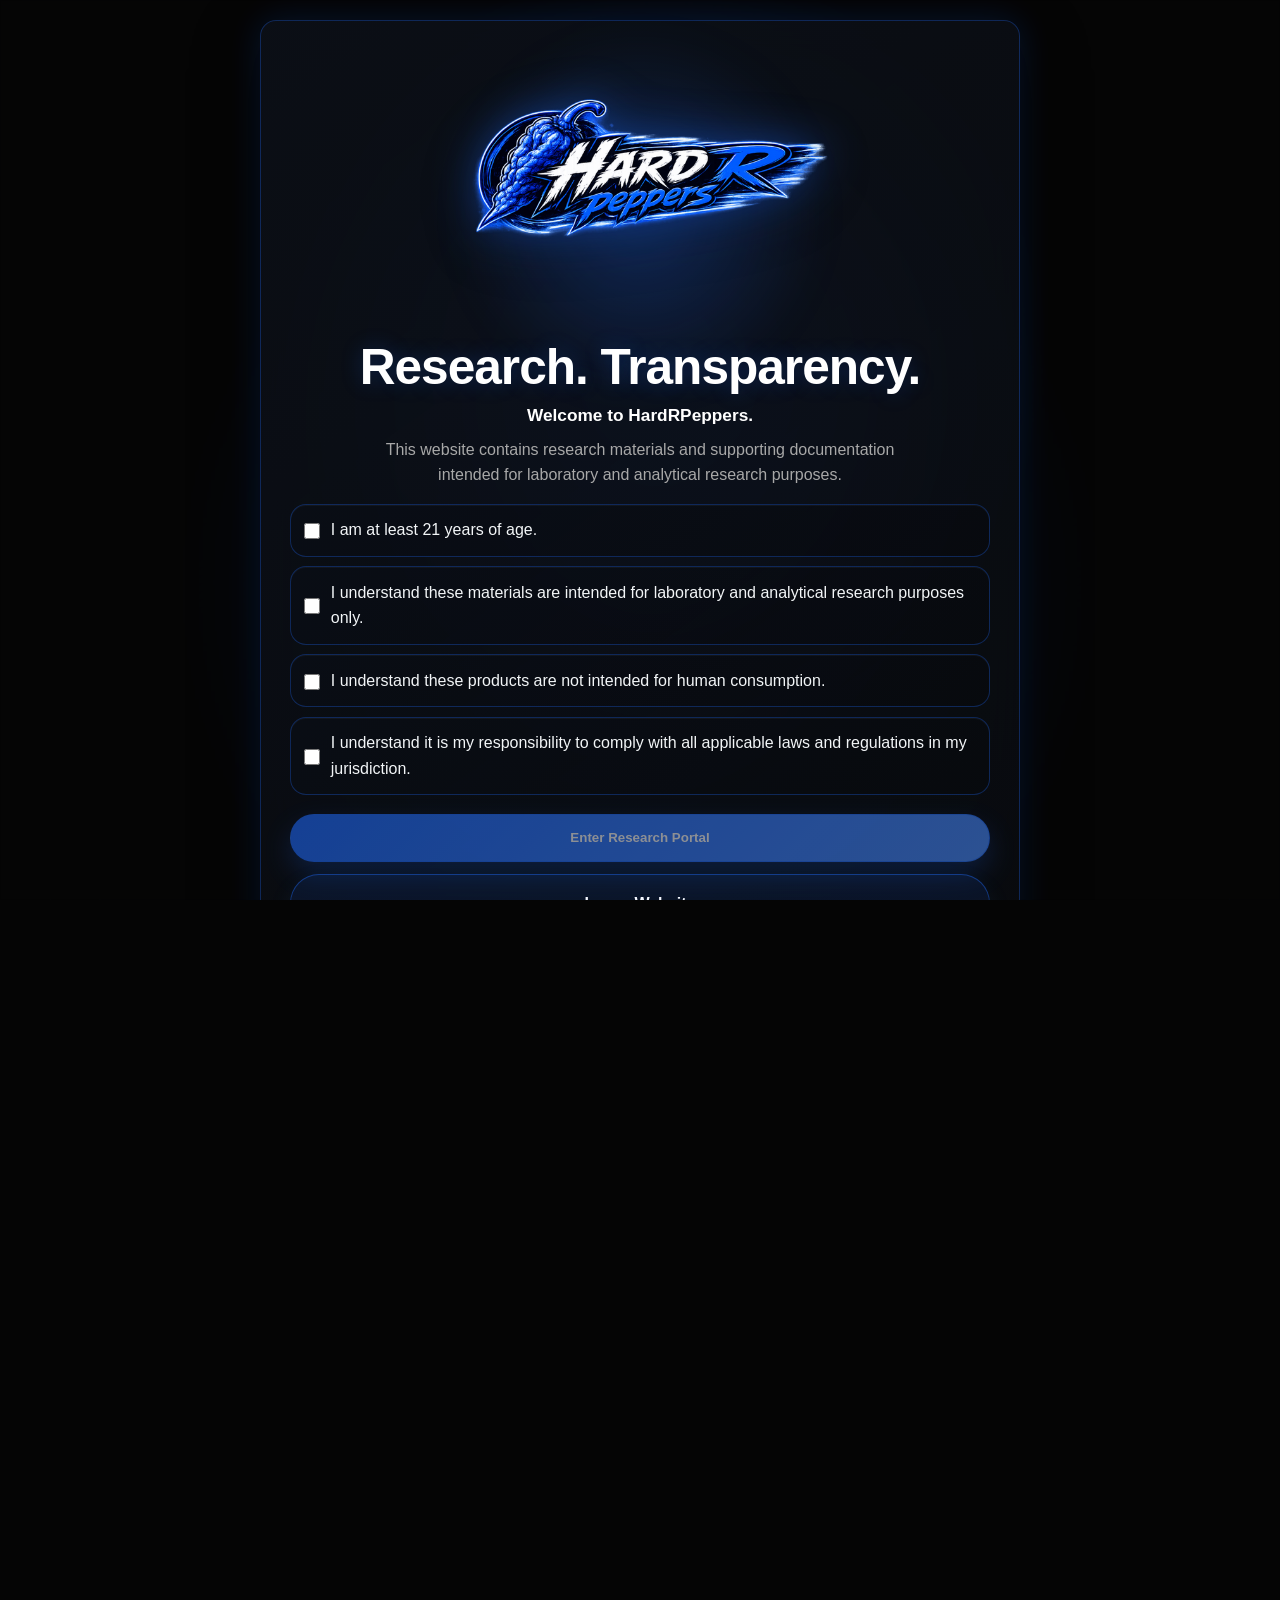
==== index.html @ 9280fa01 "Fix mobile age gate and responsive layout." ====
<!DOCTYPE html>
<html lang="en">
<head>
  <meta charset="UTF-8">
  <meta name="viewport" content="width=device-width, initial-scale=1.0">
  <title>HardRPeppers</title>
  <link rel="stylesheet" href="assets/css/style.css?v=8">
  <script>
    (function () {
      var key = 'hrp-entry-gate-v2';
      var shouldGate = true;
      try {
        var raw = localStorage.getItem(key);
        if (raw) {
          var parsed = JSON.parse(raw);
          if (parsed && typeof parsed.expiresAt === 'number' && Date.now() < parsed.expiresAt) {
            shouldGate = false;
          }
        }
      } catch (e) {
        shouldGate = true;
      }
      if (shouldGate) {
        document.documentElement.classList.add('entry-gate-pending');
        document.documentElement.classList.add('entry-gate-active');
      }
    })();
  </script>
</head>
<body class="premium-home">
  <div class="background-glow" aria-hidden="true"></div>

  <section class="entry-gate" id="entry-gate" aria-labelledby="entry-gate-title">
    <div class="entry-gate__backdrop" aria-hidden="true"></div>
    <div class="entry-gate__card" role="dialog" aria-modal="true" aria-describedby="entry-gate-description">
      <img src="assets/images/logo2.PNG" class="entry-gate__logo" alt="HardRPeppers logo">
      <h1 class="entry-gate__title" id="entry-gate-title">Research. Transparency.</h1>
      <p class="entry-gate__welcome">Welcome to HardRPeppers.</p>
      <p class="entry-gate__description" id="entry-gate-description">This website contains research materials and supporting documentation intended for laboratory and analytical research purposes.</p>

      <form class="entry-gate__form" id="entry-gate-form">
        <div class="entry-gate__checks">
          <label class="entry-gate__check" for="gate-check-1">
            <input type="checkbox" id="gate-check-1" class="entry-gate__checkbox" required>
            <span>I am at least 21 years of age.</span>
          </label>
          <label class="entry-gate__check" for="gate-check-2">
            <input type="checkbox" id="gate-check-2" class="entry-gate__checkbox" required>
            <span>I understand these materials are intended for laboratory and analytical research purposes only.</span>
          </label>
          <label class="entry-gate__check" for="gate-check-3">
            <input type="checkbox" id="gate-check-3" class="entry-gate__checkbox" required>
            <span>I understand these products are not intended for human consumption.</span>
          </label>
          <label class="entry-gate__check" for="gate-check-4">
            <input type="checkbox" id="gate-check-4" class="entry-gate__checkbox" required>
            <span>I understand it is my responsibility to comply with all applicable laws and regulations in my jurisdiction.</span>
          </label>
        </div>

        <div class="entry-gate__actions">
          <button type="submit" class="button button--primary entry-gate__enter" id="entry-gate-enter" disabled>Enter Research Portal</button>
          <a href="https://www.google.com" class="button button--secondary entry-gate__leave">Leave Website</a>
        </div>
      </form>
    </div>
  </section>

  <div class="site-shell" id="site-shell">
    <nav class="site-nav" aria-label="Primary navigation">
      <a class="site-nav__brand" href="#home" aria-label="HardRPeppers home">
        <img src="assets/images/logo2.PNG" class="site-nav__brand-logo" alt="HardRPeppers logo">
      </a>
      <button class="site-nav__toggle" type="button" aria-label="Toggle navigation" aria-expanded="false" aria-controls="primary-nav-links">
        <span></span>
        <span></span>
        <span></span>
      </button>
      <div class="site-nav__links" id="primary-nav-links">
        <a href="#home">Home</a>
        <a href="#research">Research</a>
        <a href="#products">Products</a>
        <a href="#coas">COAs</a>
        <a href="#about">About</a>
        <a href="contact.html">Contact</a>
      </div>
    </nav>

    <main class="home-page premium-home__main">
      <header id="home" class="hero reveal premium-hero">
        <div class="hero__content home-hero__panel premium-hero__panel">
          <div class="home-hero__content-wrap premium-hero__grid">
            <div class="home-hero__copy premium-hero__copy">
              <div class="premium-hero__logo-wrap" aria-hidden="true"></div>
              <img src="assets/images/logo2.PNG" class="premium-hero__logo" alt="HardRPeppers official logo" width="2400" height="2400" fetchpriority="high" decoding="async">
              <h1 class="premium-hero__title">PREMIUM QUALITY.<br><span>PURE RESULTS.</span></h1>
              <ul class="premium-hero__flags" aria-label="Compliance notices">
                <li>🔬 Research Purposes Only</li>
                <li>21+ Age Requirement</li>
                <li>⚠️ Not For Human Consumption</li>
              </ul>
              <div class="hero__actions premium-hero__actions">
                <a href="#products" class="button button--primary">Shop Products</a>
                <a href="coas.html" class="button button--secondary">View COAs</a>
              </div>
            </div>

            <div class="home-hero__visual premium-hero__visual" aria-label="Featured products">
              <article class="premium-vial premium-vial--reta">
                <div class="premium-vial__media">
                  <img src="assets/images/reta1.PNG" class="premium-vial__image" alt="Reta black cap premium render" loading="lazy">
                  <img src="assets/images/reta1.PNG" class="premium-vial__reflection" alt="" aria-hidden="true" loading="lazy">
                </div>
                <p>Reta (Black Cap)</p>
              </article>
              <article class="premium-vial premium-vial--antifreeze">
                <div class="premium-vial__media">
                  <img src="assets/images/Anti1.PNG" class="premium-vial__image" alt="Antifreeze blue cap premium render" loading="lazy">
                  <img src="assets/images/Anti1.PNG" class="premium-vial__reflection" alt="" aria-hidden="true" loading="lazy">
                </div>
                <p>Antifreeze (Blue Cap)</p>
              </article>
            </div>
          </div>
        </div>
      </header>

      <section id="products" class="home-section reveal premium-products" aria-label="Product cards">
        <div class="home-section__heading premium-heading">
          <p class="section-label">Featured Lineup</p>
          <h2>Premium research product selection.</h2>
        </div>

        <div class="premium-product-grid">
          <article class="product-card home-product-card premium-product-card">
            <div class="product-card__image premium-product-card__image">
              <span class="product-card__ribbon">COA Available</span>
              <img src="assets/images/reta1.PNG" alt="Reta Single" loading="lazy">
            </div>
            <div class="product-card__body premium-product-card__body">
              <h3>Reta Single</h3>
              <p class="premium-product-card__price">$38</p>
              <a href="contact.html" class="product-card__button premium-cart-button">Add to Cart</a>
            </div>
          </article>

          <article class="product-card home-product-card premium-product-card">
            <div class="product-card__image premium-product-card__image">
              <span class="product-card__ribbon">COA Available</span>
              <img src="assets/images/reta3.PNG" alt="Reta 3 Pack" loading="lazy">
            </div>
            <div class="product-card__body premium-product-card__body">
              <h3>Reta 3 Pack</h3>
              <p class="premium-product-card__price">$105</p>
              <a href="contact.html" class="product-card__button premium-cart-button">Add to Cart</a>
            </div>
          </article>

          <article class="product-card home-product-card premium-product-card">
            <div class="product-card__image premium-product-card__image">
              <span class="product-card__ribbon">COA Available</span>
              <img src="assets/images/Anti1.PNG" alt="Antifreeze Single" loading="lazy">
            </div>
            <div class="product-card__body premium-product-card__body">
              <h3>Antifreeze Single</h3>
              <p class="premium-product-card__price">$16</p>
              <a href="contact.html" class="product-card__button premium-cart-button">Add to Cart</a>
            </div>
          </article>

          <article class="product-card home-product-card premium-product-card premium-product-card--kit">
            <div class="product-card__image premium-product-card__image">
              <span class="product-card__ribbon">COA Available</span>
              <img src="assets/images/Kit.PNG" alt="Starter Kit" loading="lazy">
            </div>
            <div class="product-card__body premium-product-card__body">
              <h3>Starter Kit</h3>
              <p class="premium-product-card__price">$65</p>
              <p class="premium-product-card__list-title">Includes:</p>
              <ul class="premium-product-card__list">
                <li>1 Reta (Black Cap)</li>
                <li>1 Antifreeze (Blue Cap)</li>
                <li>1 Syringe</li>
                <li>Alcohol Prep Pads</li>
              </ul>
              <a href="contact.html" class="product-card__button premium-cart-button">Add to Cart</a>
            </div>
          </article>
        </div>
      </section>

      <section id="research" class="home-section reveal premium-info" aria-label="Research standards">
        <div class="home-feature-grid premium-feature-grid">
          <article class="home-feature-card premium-feature-card">
            <h3>Premium Quality</h3>
            <p>Lab tested for purity and consistency.</p>
          </article>
          <article class="home-feature-card premium-feature-card">
            <h3>Up-To-Date COAs</h3>
            <p>Current third-party lab reports.</p>
          </article>
          <article class="home-feature-card premium-feature-card">
            <h3>Discreet Shipping</h3>
            <p>Secure packaging.</p>
          </article>
          <article class="home-feature-card premium-feature-card">
            <h3>Fast Processing</h3>
            <p>Orders ship quickly.</p>
          </article>
        </div>
      </section>

      <section id="coas" class="home-section home-section--cta reveal" aria-label="COA navigation">
        <div class="home-coa-panel premium-coa-panel">
          <div>
            <p class="section-label">COA Library</p>
            <h2>Review current lab reports before placing an order.</h2>
            <p>HardRPeppers keeps documentation visible and easy to verify.</p>
          </div>
          <a href="coas.html" class="button button--primary">Browse COAs</a>
        </div>
      </section>

      <section id="about" class="home-section home-section--about reveal" aria-label="About HardRPeppers">
        <div class="home-about-panel premium-about-panel">
          <p class="section-label">About</p>
          <h2>Research. Transparency.</h2>
          <p>HardRPeppers is built around premium presentation, controlled quality communication, and documentation-first trust.</p>
        </div>
      </section>
    </main>

    <footer id="contact" class="footer reveal premium-footer">
      <div class="footer__panel premium-footer__panel">
        <div class="footer__brand premium-footer__brand">
          <img src="assets/images/logo2.PNG" class="footer__logo" alt="HardRPeppers logo">
          <div>
            <p class="footer__eyebrow">HardRPeppers</p>
            <p class="premium-footer__summary">Modern premium research storefront with transparent documentation standards.</p>
          </div>
        </div>

        <div class="premium-footer__features" aria-label="Store highlights">
          <article><h3>Premium Quality</h3><p>Lab tested for purity and consistency.</p></article>
          <article><h3>Up-To-Date COAs</h3><p>Current third-party lab reports.</p></article>
          <article><h3>Discreet Shipping</h3><p>Secure packaging.</p></article>
          <article><h3>Fast Processing</h3><p>Orders ship quickly.</p></article>
        </div>

        <div class="footer__links premium-footer__links">
          <a href="#home">Home</a>
          <a href="#research">Research</a>
          <a href="#products">Products</a>
          <a href="#coas">COAs</a>
          <a href="#about">About</a>
          <a href="contact.html">Contact</a>
        </div>
      </div>

      <div class="footer__bottom premium-footer__bottom">
        <p>These products are intended for research purposes only. Not for human consumption. You must be 21 years of age or older to purchase.</p>
      </div>
    </footer>
  </div>

  <script src="assets/js/script.js?v=8"></script>
</body>
</html>
---- assets/css/style.css ----
:root {
  --bg: #060606;
  --panel: rgba(10, 12, 14, 0.9);
  --panel-strong: #11151a;
  --text: #f2f5f7;
  --muted: #aeb5be;
  --accent: #79ff38;
  --accent-2: #9be7ff;
  --accent-3: #b8ff88;
  --border: rgba(121, 255, 56, 0.2);
  --blue-glow: rgba(61, 171, 255, 0.18);
}

* {
  margin: 0;
  padding: 0;
  box-sizing: border-box;
}

html {
  scroll-behavior: smooth;
  scroll-padding-top: 5.5rem;
  overflow-x: hidden;
}

html.entry-gate-pending body {
  opacity: 0;
}

body {
  min-height: 100vh;
  font-family: Arial, Helvetica, sans-serif;
  line-height: 1.6;
  color: var(--text);
  background:
    radial-gradient(circle at 12% 12%, rgba(61, 171, 255, 0.16), transparent 20%),
    radial-gradient(circle at 90% 8%, rgba(121, 255, 56, 0.12), transparent 24%),
    linear-gradient(135deg, #010101 0%, var(--bg) 100%);
  overflow-x: hidden;
}

img {
  max-width: 100%;
  height: auto;
}

html.entry-gate-active,
body.entry-gate-active {
  overflow: hidden;
  height: 100%;
}

body.entry-gate-active {
  touch-action: none;
}

.site-shell {
  position: relative;
  z-index: 1;
}

.entry-gate {
  position: fixed;
  top: 0;
  left: 0;
  width: 100%;
  height: 100%;
  z-index: 999999;
  display: flex;
  justify-content: center;
  align-items: center;
  padding: 1.25rem;
  background: rgba(5, 5, 5, 0.88);
  opacity: 1;
  visibility: visible;
  overflow-y: auto;
  -webkit-overflow-scrolling: touch;
  transition: opacity 0.45s ease, visibility 0.45s ease;
}

html.entry-gate-pending .entry-gate {
  opacity: 1;
  visibility: visible;
}

.entry-gate.is-hidden {
  opacity: 0;
  visibility: hidden;
  pointer-events: none;
}

.entry-gate__backdrop {
  position: absolute;
  inset: 0;
  background:
    radial-gradient(circle at 52% 38%, rgba(30, 107, 255, 0.26), transparent 44%),
    radial-gradient(circle at 50% 65%, rgba(30, 107, 255, 0.12), transparent 54%),
    #050505;
  filter: blur(1px);
}

.entry-gate__card {
  position: relative;
  width: min(100%, 760px);
  max-width: 760px;
  margin: auto;
  border-radius: 1rem;
  padding: clamp(1.2rem, 3.2vw, 2.1rem);
  background: linear-gradient(145deg, rgba(12, 16, 24, 0.9), rgba(10, 12, 16, 0.84));
  border: 1px solid rgba(30, 107, 255, 0.28);
  box-shadow: 0 22px 68px rgba(0, 0, 0, 0.48), 0 0 34px rgba(30, 107, 255, 0.18);
  backdrop-filter: blur(20px);
  -webkit-backdrop-filter: blur(20px);
  animation: fadeUp 0.5s ease forwards, gateFloat 5s ease-in-out infinite;
}

.entry-gate__logo {
  width: clamp(220px, 34vw, 300px);
  border-radius: 0;
  display: block;
  margin: 0 auto 1rem;
  height: auto;
  object-fit: contain;
  mix-blend-mode: normal;
  filter: drop-shadow(0 0 14px rgba(30, 107, 255, 0.3)) drop-shadow(0 7px 16px rgba(0, 0, 0, 0.24));
}

.entry-gate__title {
  margin: 0 0 0.5rem;
  text-align: center;
  font-size: clamp(2rem, 5.3vw, 3.1rem);
  line-height: 1.04;
  letter-spacing: -0.02em;
  color: #ffffff;
}

.entry-gate__welcome {
  margin: 0 0 0.45rem;
  text-align: center;
  color: #ffffff;
  font-size: 1.08rem;
  font-weight: 700;
}

.entry-gate__description {
  margin: 0 auto 1.25rem;
  max-width: 62ch;
  text-align: center;
  color: #a8a8a8;
}

.entry-gate__form {
  display: grid;
  gap: 1.2rem;
}

.entry-gate__checks {
  display: grid;
  gap: 0.7rem;
}

.entry-gate__check {
  display: grid;
  grid-template-columns: auto 1fr;
  gap: 0.65rem;
  align-items: center;
  min-height: 44px;
  padding: 0.78rem 0.85rem;
  border-radius: 16px;
  border: 1px solid rgba(30, 107, 255, 0.24);
  background: linear-gradient(145deg, rgba(10, 14, 22, 0.72), rgba(8, 10, 14, 0.68));
  box-shadow: inset 0 1px 0 rgba(255, 255, 255, 0.04);
  color: #f2f5f7;
  transition: border-color 0.2s ease, box-shadow 0.2s ease, background 0.2s ease;
}

.entry-gate__checkbox {
  margin-top: 0.1rem;
  accent-color: #1e6bff;
  width: 1rem;
  height: 1rem;
}

.entry-gate__checkbox:checked {
  filter: drop-shadow(0 0 6px rgba(30, 107, 255, 0.6));
}

.entry-gate__check:has(.entry-gate__checkbox:checked) {
  border-color: rgba(30, 107, 255, 0.62);
  box-shadow: 0 0 0 1px rgba(30, 107, 255, 0.2), 0 0 20px rgba(30, 107, 255, 0.22), inset 0 1px 0 rgba(255, 255, 255, 0.04);
  background: linear-gradient(145deg, rgba(14, 20, 32, 0.86), rgba(9, 12, 18, 0.8));
}

.entry-gate__actions {
  display: grid;
  gap: 0.8rem;
}

.entry-gate__enter,
.entry-gate__leave {
  min-height: 3rem;
}

.entry-gate__enter {
  background: linear-gradient(135deg, #1e6bff, #4f8fff);
  border: 1px solid rgba(30, 107, 255, 0.62);
  color: #f8fbff;
  box-shadow: 0 12px 30px rgba(30, 107, 255, 0.28);
}

.entry-gate__enter:hover:not(:disabled) {
  box-shadow: 0 16px 36px rgba(30, 107, 255, 0.38);
}

.entry-gate__enter:disabled {
  cursor: not-allowed;
  opacity: 0.55;
  box-shadow: none;
}

.entry-gate__leave {
  width: 100%;
  border-color: rgba(30, 107, 255, 0.34);
  background: rgba(30, 107, 255, 0.1);
}

.entry-gate__check:focus-within,
.entry-gate__enter:focus-visible,
.entry-gate__leave:focus-visible {
  outline: 2px solid rgba(30, 107, 255, 0.72);
  outline-offset: 2px;
}

/* Ambient glow layer */
.background-glow {
  position: fixed;
  inset: 0;
  pointer-events: none;
  z-index: 0;
  overflow: hidden;
}

.background-glow::before,
.background-glow::after {
  content: "";
  position: absolute;
  border-radius: 50%;
  filter: blur(90px);
  opacity: 0.55;
  animation: drift 10s ease-in-out infinite alternate;
}

.background-glow::before {
  width: 28rem;
  height: 28rem;
  background: rgba(121, 255, 56, 0.2);
  top: -7rem;
  left: -6rem;
}

.background-glow::after {
  width: 34rem;
  height: 34rem;
  background: rgba(61, 171, 255, 0.16);
  bottom: -10rem;
  right: -8rem;
  animation-duration: 12s;
}

.site-nav {
  position: fixed;
  top: 1rem;
  left: 50%;
  transform: translateX(-50%);
  display: flex;
  align-items: center;
  justify-content: space-between;
  gap: 1rem;
  width: min(1100px, calc(100% - 1.5rem));
  padding: 0.85rem 1.1rem;
  background: rgba(10, 14, 17, 0.7);
  border: 1px solid rgba(121, 255, 56, 0.18);
  border-radius: 999px;
  backdrop-filter: blur(18px);
  -webkit-backdrop-filter: blur(18px);
  box-shadow: 0 12px 36px rgba(0, 0, 0, 0.28);
  z-index: 10;
  transition: transform 0.25s ease, padding 0.25s ease, box-shadow 0.25s ease, background 0.25s ease;
  will-change: transform;
}

.site-nav.is-scrolled {
  padding: 0.7rem 0.95rem;
  background: rgba(8, 11, 13, 0.82);
  box-shadow: 0 10px 28px rgba(0, 0, 0, 0.34);
  transform: translateX(-50%) scale(0.98);
}

.site-nav__brand {
  color: var(--accent);
  font-weight: 700;
  text-decoration: none;
  letter-spacing: 0.08em;
  text-transform: uppercase;
}

.site-nav__links {
  display: flex;
  flex-wrap: wrap;
  justify-content: flex-end;
  gap: 0.7rem;
}

.site-nav__links a {
  color: var(--text);
  text-decoration: none;
  font-size: 0.95rem;
  padding: 0.35rem 0.7rem;
  border-radius: 999px;
  transition: background 0.2s ease, color 0.2s ease;
}

.site-nav__links a:hover,
.site-nav__links a.is-active {
  background: rgba(121, 255, 56, 0.14);
  color: var(--accent);
}

.site-nav__toggle {
  display: none;
  width: 2.8rem;
  height: 2.8rem;
  border: 1px solid rgba(121, 255, 56, 0.24);
  border-radius: 0.8rem;
  background: rgba(255, 255, 255, 0.04);
  color: var(--text);
  cursor: pointer;
  align-items: center;
  justify-content: center;
  flex-direction: column;
  gap: 0.28rem;
  transition: border-color 0.25s ease, box-shadow 0.25s ease, background 0.25s ease;
}

.site-nav__toggle:hover {
  border-color: rgba(121, 255, 56, 0.45);
  box-shadow: 0 0 0 1px rgba(121, 255, 56, 0.18);
}

.site-nav__toggle:focus-visible {
  outline: 2px solid rgba(121, 255, 56, 0.72);
  outline-offset: 2px;
}

.site-nav__toggle span {
  width: 1.1rem;
  height: 2px;
  border-radius: 999px;
  background: currentColor;
  transition: transform 0.25s ease, opacity 0.2s ease;
}

.hero {
  position: relative;
  min-height: 100svh;
  display: grid;
  place-items: center;
  padding: 9.5rem 1.5rem 7rem;
  z-index: 1;
}

.hero__content {
  position: relative;
  width: min(100%, 960px);
  background: linear-gradient(145deg, rgba(11, 13, 17, 0.96), rgba(18, 21, 25, 0.9));
  border: 1px solid var(--border);
  border-radius: 2rem;
  padding: clamp(2rem, 5vw, 3.5rem);
  box-shadow: 0 24px 90px rgba(0, 0, 0, 0.42), inset 0 1px 0 rgba(255, 255, 255, 0.04);
  backdrop-filter: blur(24px);
  text-align: center;
  overflow: hidden;
  opacity: 0;
  transform: translateY(20px);
  animation: fadeUp 0.9s ease forwards;
  transition: transform 0.35s ease, box-shadow 0.35s ease, border-color 0.35s ease;
}

.home-hero__copy {
  position: relative;
  z-index: 1;
  animation: fadeSlideUp 0.8s ease both 0.08s;
}

.home-hero__visual {
  position: relative;
  display: flex;
  justify-content: center;
  align-items: center;
  min-height: 390px;
  animation: fadeSlideUp 0.9s ease both 0.18s;
}

.home-hero__image {
  position: relative;
  z-index: 1;
  width: min(100%, 580px);
  border-radius: 1.5rem;
  object-fit: cover;
  box-shadow: 0 0 42px rgba(57, 255, 20, 0.18);
  animation: glowFloat 9s ease-in-out infinite;
}

.hero__content::before {
  content: "";
  position: absolute;
  inset: -20%;
  background: radial-gradient(circle at var(--pointer-x, 50%) var(--pointer-y, 50%), rgba(61, 171, 255, 0.16), transparent 35%);
  pointer-events: none;
  opacity: 0.85;
  transition: opacity 0.25s ease;
}

.hero__content:hover {
  transform: translateY(-6px);
  box-shadow: 0 30px 110px rgba(0, 0, 0, 0.5), 0 0 36px rgba(61, 171, 255, 0.16);
  border-color: rgba(121, 255, 56, 0.32);
}

.hero__badge {
  display: inline-block;
  margin-bottom: 1rem;
  padding: 0.4rem 0.9rem;
  border: 1px solid rgba(121, 255, 56, 0.24);
  border-radius: 999px;
  color: var(--accent-3);
  font-size: 0.8rem;
  letter-spacing: 0.18em;
  text-transform: uppercase;
  background: rgba(121, 255, 56, 0.08);
}

.logo {
  position: relative;
  z-index: 1;
  width: min(220px, 70vw);
  border-radius: 1.4rem;
  margin-bottom: 1.4rem;
  box-shadow: 0 0 28px rgba(121, 255, 56, 0.16);
}

.eyebrow,
.section-label {
  text-transform: uppercase;
  letter-spacing: 0.28em;
  font-size: 0.78rem;
  color: var(--accent-2);
  margin-bottom: 0.8rem;
}

h1,
h2,
h3 {
  font-weight: 700;
}

h1 {
  font-size: clamp(2.3rem, 5vw, 4.4rem);
  color: var(--accent);
  margin-bottom: 1rem;
  text-shadow: 0 0 24px rgba(121, 255, 56, 0.24);
}

.subtitle {
  font-size: clamp(1rem, 2vw, 1.2rem);
  color: var(--muted);
  max-width: 720px;
  margin: 0 auto 2rem;
}

.hero__actions {
  display: flex;
  justify-content: center;
  gap: 1rem;
  flex-wrap: wrap;
  margin-bottom: 2rem;
}

.button {
  position: relative;
  z-index: 1;
  display: inline-flex;
  align-items: center;
  justify-content: center;
  padding: 0.95rem 1.7rem;
  border-radius: 999px;
  font-weight: 700;
  text-decoration: none;
  transition: transform 0.25s ease, box-shadow 0.25s ease, background 0.25s ease, border-color 0.25s ease;
}

.button:hover {
  transform: translateY(-3px);
}

.button--primary:hover {
  box-shadow: 0 0 0 1px rgba(57,255,20,0.18), 0 14px 36px rgba(57,255,20,0.24);
}

.button--secondary:hover {
  border-color: rgba(57,255,20,0.5);
  box-shadow: 0 0 0 1px rgba(57,255,20,0.14);
}

.button--primary {
  background: linear-gradient(135deg, var(--accent), #97ff69);
  color: #061003;
  box-shadow: 0 12px 34px rgba(121, 255, 56, 0.2);
}

.button--secondary {
  background: rgba(255, 255, 255, 0.05);
  color: var(--text);
  border: 1px solid rgba(61, 171, 255, 0.28);
  box-shadow: 0 10px 26px rgba(61, 171, 255, 0.09);
}

.hero__stats {
  display: grid;
  grid-template-columns: repeat(3, minmax(0, 1fr));
  gap: 1rem;
  margin-top: 1.5rem;
}

.stat-card {
  position: relative;
  z-index: 1;
  background: rgba(255, 255, 255, 0.03);
  padding: 1rem;
  border-radius: 1rem;
  border: 1px solid rgba(255, 255, 255, 0.06);
  transition: transform 0.25s ease, border-color 0.25s ease, box-shadow 0.25s ease;
}

.stat-card:hover {
  transform: translateY(-4px);
  border-color: rgba(61, 171, 255, 0.3);
  box-shadow: 0 10px 24px rgba(61, 171, 255, 0.12);
}

.hero__stats strong {
  display: block;
  color: var(--accent);
  font-size: 1.05rem;
}

.hero__stats span {
  color: var(--muted);
  font-size: 0.95rem;
}

.feature-section {
  position: relative;
  z-index: 1;
  max-width: 1150px;
  margin: 0 auto 3rem;
  padding: 1.5rem 1.5rem 3rem;
}

.feature-grid {
  display: grid;
  grid-template-columns: repeat(4, minmax(0, 1fr));
  gap: 1.1rem;
}

.feature-card {
  height: 100%;
  background: linear-gradient(135deg, rgba(255, 255, 255, 0.08), rgba(255, 255, 255, 0.03));
  border: 1px solid rgba(121, 255, 56, 0.2);
  border-radius: 1.2rem;
  padding: 1.35rem;
  box-shadow: 0 16px 42px rgba(0, 0, 0, 0.2), inset 0 1px 0 rgba(255, 255, 255, 0.04);
  backdrop-filter: blur(16px);
  -webkit-backdrop-filter: blur(16px);
  transition: transform 0.25s ease, box-shadow 0.25s ease, border-color 0.25s ease;
}

.feature-card:hover {
  transform: translateY(-6px);
  border-color: rgba(121, 255, 56, 0.38);
  box-shadow: 0 18px 46px rgba(0, 0, 0, 0.26), 0 0 24px rgba(121, 255, 56, 0.16);
}

.feature-card__icon {
  display: inline-flex;
  align-items: center;
  justify-content: center;
  width: 2.8rem;
  height: 2.8rem;
  border-radius: 0.9rem;
  margin-bottom: 0.9rem;
  background: rgba(121, 255, 56, 0.12);
  font-size: 1.25rem;
}

.feature-card h3 {
  color: var(--accent);
  margin-bottom: 0.55rem;
}

.feature-card p {
  color: var(--muted);
}

.stats-section {
  display: grid;
  grid-template-columns: repeat(4, minmax(0, 1fr));
  gap: 1rem;
  margin-top: 1.5rem;
}

.stats-card {
  padding: 1.25rem;
  border-radius: 1.1rem;
  background: linear-gradient(135deg, rgba(255, 255, 255, 0.06), rgba(255, 255, 255, 0.025));
  border: 1px solid rgba(121, 255, 56, 0.2);
  box-shadow: 0 12px 34px rgba(0, 0, 0, 0.2);
  backdrop-filter: blur(14px);
  -webkit-backdrop-filter: blur(14px);
  text-align: center;
  transition: transform 0.25s ease, border-color 0.25s ease, box-shadow 0.25s ease;
}

.stats-card:hover {
  transform: translateY(-5px);
  border-color: rgba(121, 255, 56, 0.38);
  box-shadow: 0 16px 42px rgba(0, 0, 0, 0.24), 0 0 24px rgba(121, 255, 56, 0.14);
}

.stats-card__value {
  font-size: clamp(1.7rem, 3vw, 2.3rem);
  color: var(--accent);
  font-weight: 700;
  margin-bottom: 0.35rem;
}

.stats-card__label {
  color: var(--muted);
  font-size: 0.95rem;
}

.section {
  position: relative;
  z-index: 1;
  max-width: 1150px;
  margin: 0 auto;
  padding: 5rem 1.5rem 2.5rem;
}

.library-grid {
  display: grid;
  grid-template-columns: repeat(3, minmax(0, 1fr));
  gap: 1.2rem;
}

.library-card {
  display: flex;
  flex-direction: column;
  gap: 0.8rem;
  padding: 1.4rem;
  border-radius: 1.2rem;
  background: linear-gradient(135deg, rgba(255, 255, 255, 0.08), rgba(255, 255, 255, 0.03));
  border: 1px solid rgba(121, 255, 56, 0.2);
  box-shadow: 0 16px 44px rgba(0, 0, 0, 0.22);
  backdrop-filter: blur(16px);
  -webkit-backdrop-filter: blur(16px);
  transition: transform 0.25s ease, border-color 0.25s ease, box-shadow 0.25s ease;
}

.library-card:hover {
  transform: translateY(-6px);
  border-color: rgba(121, 255, 56, 0.38);
  box-shadow: 0 20px 50px rgba(0, 0, 0, 0.28), 0 0 24px rgba(121, 255, 56, 0.16);
}

.library-card__icon {
  display: inline-flex;
  align-items: center;
  justify-content: center;
  width: 2.8rem;
  height: 2.8rem;
  border-radius: 0.9rem;
  background: rgba(121, 255, 56, 0.12);
  font-size: 1.25rem;
}

.library-card h3 {
  color: var(--accent);
}

.library-card p {
  color: var(--muted);
  flex: 1;
}

.library-card__button {
  display: inline-flex;
  align-items: center;
  justify-content: center;
  width: fit-content;
  margin-top: 0.3rem;
  padding: 0.7rem 1rem;
  border-radius: 999px;
  color: var(--text);
  text-decoration: none;
  background: rgba(61, 171, 255, 0.1);
  border: 1px solid rgba(61, 171, 255, 0.24);
  transition: transform 0.25s ease, box-shadow 0.25s ease, background 0.25s ease;
}

.library-card__button:hover {
  transform: translateY(-2px);
  background: rgba(121, 255, 56, 0.14);
  box-shadow: 0 10px 24px rgba(121, 255, 56, 0.14);
}

.product-grid {
  display: grid;
  grid-template-columns: repeat(auto-fit, minmax(240px, 1fr));
  gap: 1.2rem;
}

.product-card {
  display: flex;
  flex-direction: column;
  height: 100%;
  overflow: hidden;
  border-radius: 1.3rem;
  background: linear-gradient(135deg, rgba(255, 255, 255, 0.08), rgba(255, 255, 255, 0.03));
  border: 1px solid rgba(121, 255, 56, 0.2);
  box-shadow: 0 16px 44px rgba(0, 0, 0, 0.22);
  backdrop-filter: blur(16px);
  -webkit-backdrop-filter: blur(16px);
  transition: transform 0.25s ease, box-shadow 0.25s ease, border-color 0.25s ease;
}

.product-card:hover {
  transform: translateY(-6px);
  border-color: rgba(121, 255, 56, 0.38);
  box-shadow: 0 20px 50px rgba(0, 0, 0, 0.28), 0 0 24px rgba(121, 255, 56, 0.16);
}

.product-card__image {
  position: relative;
  aspect-ratio: 4 / 3;
  min-height: 220px;
  display: flex;
  align-items: center;
  justify-content: center;
  background:
    linear-gradient(135deg, rgba(121, 255, 56, 0.16), rgba(61, 171, 255, 0.14)),
    radial-gradient(circle at top, rgba(255, 255, 255, 0.2), transparent 44%),
    #11151a;
  border-bottom: 1px solid rgba(121, 255, 56, 0.16);
  overflow: hidden;
}

.product-card__image img {
  width: 100%;
  height: 100%;
  object-fit: cover;
  object-position: center;
  display: block;
  transition: transform 0.35s ease, filter 0.35s ease;
  filter: saturate(1.05) contrast(1.03);
}

.product-card:hover .product-card__image img,
.product-card--catalog:hover .product-card__image img {
  transform: scale(1.05);
}

.product-card__image::before {
  content: "";
  position: absolute;
  width: 180px;
  height: 180px;
  border-radius: 50%;
  background: radial-gradient(circle, rgba(121, 255, 56, 0.28), transparent 70%);
  filter: blur(12px);
  transform: translateY(12px);
}

.product-card__image::after {
  content: "";
  position: absolute;
  inset: 0;
  background: linear-gradient(135deg, rgba(255,255,255,0.14), transparent 30%, rgba(255,255,255,0.04));
  pointer-events: none;
}

.product-bottle {
  position: relative;
  z-index: 1;
  width: 110px;
  height: 170px;
  border-radius: 18px 18px 26px 26px;
  background: linear-gradient(180deg, #0f1216 0%, #15181d 40%, #06080b 100%);
  border: 1px solid rgba(255,255,255,0.16);
  box-shadow: 0 16px 40px rgba(0,0,0,0.45), 0 0 22px rgba(121,255,56,0.16);
  transform: perspective(500px) rotateX(4deg) rotateY(-8deg);
  transition: transform 0.3s ease, box-shadow 0.3s ease;
}

.product-card:hover .product-bottle {
  transform: perspective(600px) rotateX(0deg) rotateY(-4deg) scale(1.06);
  box-shadow: 0 20px 50px rgba(0,0,0,0.55), 0 0 32px rgba(121,255,56,0.24);
}

.product-bottle__cap {
  position: absolute;
  top: -18px;
  left: 50%;
  width: 54px;
  height: 24px;
  border-radius: 10px 10px 8px 8px;
  background: linear-gradient(180deg, #20242b 0%, #0d1014 100%);
  border: 1px solid rgba(255,255,255,0.12);
  transform: translateX(-50%);
}

.product-bottle__label {
  position: absolute;
  left: 50%;
  top: 48px;
  width: 70px;
  height: 72px;
  transform: translateX(-50%);
  border-radius: 12px;
  background: linear-gradient(135deg, rgba(121,255,56,0.95), rgba(89, 190, 40, 0.92));
  color: #04110a;
  display: flex;
  align-items: center;
  justify-content: center;
  font-size: 0.72rem;
  font-weight: 800;
  letter-spacing: 0.08em;
  text-transform: uppercase;
  box-shadow: inset 0 1px 2px rgba(255,255,255,0.45), 0 0 10px rgba(121,255,56,0.2);
}

.product-bottle__reflection {
  position: absolute;
  inset: 10px 16px auto 14px;
  height: 42px;
  border-radius: 999px;
  background: linear-gradient(90deg, rgba(255,255,255,0.24), transparent 80%);
  filter: blur(1px);
  pointer-events: none;
}

.product-card__ribbon {
  position: absolute;
  top: 12px;
  right: 12px;
  z-index: 2;
  padding: 0.32rem 0.58rem;
  border-radius: 999px;
  font-size: 0.68rem;
  font-weight: 700;
  letter-spacing: 0.08em;
  text-transform: uppercase;
  color: #04110a;
  background: linear-gradient(135deg, rgba(121,255,56,0.95), rgba(101, 214, 44, 0.92));
  box-shadow: 0 8px 18px rgba(121,255,56,0.2);
}

.product-card__body {
  display: flex;
  flex-direction: column;
  flex: 1;
  gap: 0.7rem;
  padding: 1.25rem;
}

.product-card__body h3 {
  color: var(--accent);
}

.product-card__body p {
  color: var(--muted);
}

.product-card__badges {
  display: flex;
  flex-wrap: wrap;
  gap: 0.5rem;
  margin-top: auto;
  padding-top: 0.2rem;
}

.badge {
  display: inline-flex;
  align-items: center;
  justify-content: center;
  padding: 0.34rem 0.7rem;
  border-radius: 999px;
  font-size: 0.77rem;
  color: var(--accent-3);
  background: rgba(121, 255, 56, 0.12);
  border: 1px solid rgba(121, 255, 56, 0.18);
}

.product-card__button {
  display: inline-flex;
  align-items: center;
  justify-content: center;
  width: fit-content;
  padding: 0.7rem 1rem;
  border-radius: 999px;
  margin-top: 0.3rem;
  color: var(--text);
  text-decoration: none;
  background: rgba(61, 171, 255, 0.1);
  border: 1px solid rgba(61, 171, 255, 0.24);
  transition: transform 0.25s ease, box-shadow 0.25s ease, background 0.25s ease;
}

.product-card__button:hover {
  transform: translateY(-2px);
  background: rgba(121, 255, 56, 0.14);
  box-shadow: 0 10px 24px rgba(121, 255, 56, 0.14);
}

.product-catalog--store {
  gap: 1.35rem;
}

.catalog-controls {
  display: grid;
  gap: 0.85rem;
  margin-bottom: 1.2rem;
}

.catalog-search {
  display: grid;
  gap: 0.45rem;
  color: var(--muted);
  font-size: 0.9rem;
}

.catalog-search input {
  width: 100%;
  min-height: 46px;
  padding: 0.8rem 0.95rem;
  border-radius: 999px;
  border: 1px solid rgba(121, 255, 56, 0.2);
  background: rgba(255, 255, 255, 0.04);
  color: var(--text);
  outline: none;
}

.catalog-search input:focus {
  border-color: rgba(121, 255, 56, 0.46);
  box-shadow: 0 0 0 3px rgba(121, 255, 56, 0.14);
}

.catalog-filters {
  display: flex;
  flex-wrap: wrap;
  gap: 0.55rem;
}

.catalog-filter {
  min-height: 40px;
  padding: 0.55rem 0.95rem;
  border-radius: 999px;
  border: 1px solid rgba(121, 255, 56, 0.2);
  background: rgba(255, 255, 255, 0.03);
  color: var(--text);
  cursor: pointer;
  transition: transform 0.25s ease, border-color 0.25s ease, background 0.25s ease;
}

.catalog-filter:hover,
.catalog-filter.is-active {
  transform: translateY(-1px);
  border-color: rgba(121, 255, 56, 0.42);
  background: rgba(121, 255, 56, 0.14);
}

.product-card--store .product-card__body {
  gap: 0.55rem;
}

.product-card--store {
  border-radius: 1.4rem;
  box-shadow: 0 18px 48px rgba(0, 0, 0, 0.24);
  transition: transform 0.3s ease, box-shadow 0.3s ease, border-color 0.3s ease;
}

.product-card--store .product-card__image {
  min-height: 235px;
  padding: 0.75rem;
}

.product-card--store .product-card__image img {
  border-radius: 1rem;
}

.product-card--store:hover {
  transform: translateY(-9px);
  border-color: rgba(121, 255, 56, 0.4);
  box-shadow: 0 24px 58px rgba(0, 0, 0, 0.3), 0 0 26px rgba(121, 255, 56, 0.16);
}

.product-card__featured {
  position: absolute;
  top: 12px;
  left: 12px;
  z-index: 2;
  padding: 0.32rem 0.62rem;
  border-radius: 999px;
  font-size: 0.68rem;
  font-weight: 700;
  letter-spacing: 0.08em;
  text-transform: uppercase;
  color: var(--text);
  background: rgba(61, 171, 255, 0.16);
  border: 1px solid rgba(61, 171, 255, 0.28);
}

.product-card__price {
  margin-top: 0.1rem;
  font-size: 1.2rem;
  font-weight: 700;
  color: var(--accent);
}

.product-card__disclaimer {
  margin-top: 0.2rem;
  font-size: 0.86rem;
  color: var(--muted);
  line-height: 1.45;
}

.product-card__actions {
  display: flex;
  flex-wrap: wrap;
  gap: 0.6rem;
  margin-top: auto;
  padding-top: 0.5rem;
}

.product-card--store .product-card__button {
  flex: 1 1 160px;
  min-width: 0;
  min-height: 44px;
  padding: 0.68rem 1rem;
}

.product-card__button--coa {
  background: rgba(61, 171, 255, 0.1);
}

.product-card__button--order {
  background: linear-gradient(135deg, var(--accent), #97ff69);
  border-color: rgba(121, 255, 56, 0.45);
  color: #061003;
  font-weight: 700;
}

.product-card__button--order:hover {
  background: linear-gradient(135deg, #8dff5f, #b8ff88);
  box-shadow: 0 10px 24px rgba(121, 255, 56, 0.22);
}

.product-catalog {
  display: grid;
  grid-template-columns: repeat(auto-fit, minmax(240px, 1fr));
  gap: 1.2rem;
}

.product-card.is-filtered-out {
  display: none;
}

.product-card--catalog {
  min-height: 100%;
}

.catalog-cta {
  display: flex;
  justify-content: center;
  margin-top: 1.6rem;
}

.product-detail-shell {
  padding-top: 7rem;
}

.product-detail {
  display: grid;
  grid-template-columns: minmax(280px, 0.9fr) minmax(0, 1.1fr);
  gap: 1.4rem;
  align-items: start;
}

.product-detail__media {
  display: flex;
  justify-content: center;
}

.product-detail__image {
  width: 100%;
  aspect-ratio: 4 / 3;
  min-height: 360px;
  display: flex;
  align-items: center;
  justify-content: center;
  border-radius: 1.6rem;
  background: linear-gradient(135deg, rgba(121,255,56,0.14), rgba(61,171,255,0.12));
  border: 1px solid rgba(121,255,56,0.2);
  box-shadow: 0 16px 44px rgba(0,0,0,0.24);
  backdrop-filter: blur(16px);
  -webkit-backdrop-filter: blur(16px);
  overflow: hidden;
}

.product-detail__image img {
  width: 100%;
  height: 100%;
  object-fit: cover;
  object-position: center;
  display: block;
  transition: transform 0.35s ease;
}

.product-detail__image:hover img {
  transform: scale(1.04);
}

.product-bottle--large {
  width: 150px;
  height: 240px;
}

.product-detail__content {
  display: flex;
  flex-direction: column;
  gap: 0.9rem;
}

.product-detail__panel {
  padding: 1rem 1.1rem;
  border-radius: 1rem;
  background: rgba(255,255,255,0.04);
  border: 1px solid rgba(121,255,56,0.16);
  box-shadow: inset 0 1px 0 rgba(255,255,255,0.04);
}

.product-detail__panel h3 {
  color: var(--accent);
  margin-bottom: 0.35rem;
}

.product-detail__panel p {
  color: var(--muted);
}

.product-detail__actions {
  display: flex;
  flex-wrap: wrap;
  gap: 0.8rem;
  margin-top: 0.6rem;
}

.related-products {
  margin-top: 2rem;
}

.product-catalog--compact {
  grid-template-columns: repeat(2, minmax(0, 1fr));
}

.section--intro {
  padding-top: 2.5rem;
}

.section-copy {
  max-width: 760px;
  color: var(--muted);
  font-size: 1.02rem;
}

.section--alt {
  padding-top: 1rem;
  padding-bottom: 4rem;
}

.section-heading {
  margin-bottom: 1.5rem;
}

.section-heading--center {
  text-align: center;
  margin-bottom: 1.7rem;
}

.section-heading h2,
.coas-panel h2 {
  color: var(--accent);
  font-size: clamp(1.6rem, 3vw, 2.3rem);
  margin-bottom: 0.8rem;
}

.card-grid {
  display: grid;
  grid-template-columns: repeat(3, minmax(0, 1fr));
  gap: 1.2rem;
}

.card,
.coas-preview__card {
  background: var(--panel-strong);
  border: 1px solid var(--border);
  border-radius: 1.3rem;
  padding: 1.5rem;
  box-shadow: 0 15px 40px rgba(0, 0, 0, 0.24);
  transition: transform 0.25s ease, border-color 0.25s ease;
}

.card:hover,
.coas-preview__card:hover {
  transform: translateY(-4px);
  border-color: rgba(121, 255, 56, 0.28);
}

.card h3 {
  color: var(--accent);
  margin-bottom: 0.7rem;
}

.card p,
.coas-panel p,
.footer p {
  color: var(--muted);
}

.page-shell {
  position: relative;
  z-index: 1;
  max-width: 1180px;
  margin: 0 auto;
  padding: 7.5rem 1.25rem 4rem;
}

.page-hero {
  text-align: center;
  margin-bottom: 1.8rem;
}

.page-hero h1 {
  font-size: clamp(2.2rem, 4.2vw, 3.4rem);
  margin-bottom: 0.9rem;
}

.page-hero__text {
  max-width: 760px;
  margin: 0 auto 1.6rem;
  color: var(--muted);
  font-size: 1.04rem;
}

.coa-search-card,
.coa-table-card {
  background: linear-gradient(145deg, rgba(11, 13, 17, 0.94), rgba(16, 19, 23, 0.88));
  border: 1px solid rgba(121, 255, 56, 0.2);
  border-radius: 1.3rem;
  box-shadow: 0 16px 44px rgba(0, 0, 0, 0.24), inset 0 1px 0 rgba(255,255,255,0.04);
  backdrop-filter: blur(18px);
  -webkit-backdrop-filter: blur(18px);
}

.coa-search-card {
  padding: 1.2rem;
  margin: 0 auto 1.2rem;
  max-width: 900px;
}

.coa-search-grid {
  display: grid;
  grid-template-columns: repeat(3, minmax(0, 1fr));
  gap: 1rem;
}

.search-field {
  display: flex;
  flex-direction: column;
  gap: 0.45rem;
  color: var(--muted);
  font-size: 0.92rem;
}

.search-field input {
  width: 100%;
  padding: 0.8rem 0.95rem;
  border-radius: 999px;
  border: 1px solid rgba(121, 255, 56, 0.2);
  background: rgba(255,255,255,0.04);
  color: var(--text);
  outline: none;
}

.search-field input:focus {
  border-color: rgba(121, 255, 56, 0.42);
  box-shadow: 0 0 0 3px rgba(121, 255, 56, 0.14);
}

.coa-table-card {
  padding: 1rem;
}

.table-wrap {
  overflow-x: auto;
}

.coa-table {
  width: 100%;
  border-collapse: collapse;
  min-width: 620px;
}

.coa-table th,
.coa-table td {
  padding: 0.95rem 0.8rem;
  text-align: left;
  border-bottom: 1px solid rgba(255,255,255,0.08);
}

.coa-table th {
  color: var(--accent);
  font-size: 0.9rem;
  text-transform: uppercase;
  letter-spacing: 0.16em;
}

.coa-table td {
  color: var(--text);
}

.status-badge {
  display: inline-flex;
  align-items: center;
  gap: 0.35rem;
  padding: 0.32rem 0.7rem;
  border-radius: 999px;
  font-size: 0.8rem;
  font-weight: 700;
  background: rgba(121,255,56,0.12);
  border: 1px solid rgba(121,255,56,0.22);
  color: var(--accent);
}

.table-action {
  display: inline-flex;
  align-items: center;
  justify-content: center;
  padding: 0.6rem 0.95rem;
  border: 1px solid rgba(121,255,56,0.24);
  border-radius: 999px;
  background: rgba(121,255,56,0.12);
  color: var(--text);
  text-decoration: none;
  cursor: pointer;
  transition: transform 0.25s ease, box-shadow 0.25s ease, background 0.25s ease;
}

.table-action:hover {
  transform: translateY(-2px);
  background: rgba(121,255,56,0.18);
  box-shadow: 0 10px 24px rgba(121,255,56,0.14);
}

.modal {
  position: fixed;
  inset: 0;
  z-index: 30;
  display: none;
  align-items: center;
  justify-content: center;
  padding: 1rem;
}

.modal.is-open {
  display: flex;
}

.modal__backdrop {
  position: absolute;
  inset: 0;
  background: rgba(2, 4, 6, 0.86);
  backdrop-filter: blur(8px);
}

.modal__dialog {
  position: relative;
  z-index: 1;
  width: min(100%, 980px);
  max-height: 90vh;
  display: flex;
  flex-direction: column;
  border-radius: 1.2rem;
  background: linear-gradient(145deg, rgba(11, 13, 17, 0.98), rgba(16, 19, 23, 0.94));
  border: 1px solid rgba(121,255,56,0.22);
  box-shadow: 0 24px 70px rgba(0,0,0,0.4);
  overflow: hidden;
}

.modal__header {
  display: flex;
  align-items: center;
  justify-content: space-between;
  gap: 1rem;
  padding: 1rem 1.1rem;
  border-bottom: 1px solid rgba(255,255,255,0.08);
}

.modal__close {
  width: 2.3rem;
  height: 2.3rem;
  border: 0;
  border-radius: 50%;
  background: rgba(121,255,56,0.12);
  color: var(--text);
  font-size: 1.2rem;
  cursor: pointer;
}

.modal__body {
  padding: 0.8rem;
  min-height: 420px;
}

.modal__body iframe {
  width: 100%;
  height: 70vh;
  min-height: 420px;
  border: 0;
  border-radius: 0.8rem;
  background: #fff;
}

.coas-panel {
  display: grid;
  grid-template-columns: 1.1fr 0.9fr;
  gap: 1.5rem;
  align-items: center;
  background: rgba(255, 255, 255, 0.03);
  border: 1px solid var(--border);
  border-radius: 1.6rem;
  padding: 2rem;
}

.coas-preview {
  display: flex;
  justify-content: center;
}

.coas-preview__card {
  width: min(100%, 320px);
  min-height: 220px;
  display: flex;
  flex-direction: column;
  justify-content: center;
  gap: 0.7rem;
}

.coas-preview__card span {
  color: var(--accent-2);
  text-transform: uppercase;
  font-size: 0.76rem;
  letter-spacing: 0.22em;
}

.coas-preview__card strong {
  font-size: 1.4rem;
  color: var(--text);
}

.footer,
.site-footer {
  position: relative;
  z-index: 1;
  padding: 0 1.5rem 3rem;
  margin-top: auto;
}

.footer__panel {
  max-width: 1150px;
  margin: 0 auto;
  padding: 2.2rem;
  border-radius: 1.6rem;
  background: linear-gradient(135deg, rgba(255, 255, 255, 0.08), rgba(255, 255, 255, 0.03));
  border: 1px solid rgba(121, 255, 56, 0.2);
  box-shadow: 0 16px 44px rgba(0, 0, 0, 0.22);
  backdrop-filter: blur(18px);
  -webkit-backdrop-filter: blur(18px);
}

.footer__brand {
  display: flex;
  align-items: center;
  gap: 1rem;
  margin-bottom: 1.3rem;
}

.footer__logo {
  width: 180px;
  border-radius: 0;
  height: auto;
  object-fit: contain;
  mix-blend-mode: normal;
  filter: drop-shadow(0 0 14px rgba(30, 107, 255, 0.26));
}

.footer__brand p,
.footer__links a,
.footer__bottom p,
.footer__bottom a {
  color: var(--muted);
  text-decoration: none;
}

.footer__links {
  display: flex;
  flex-wrap: wrap;
  gap: 0.9rem;
  margin-bottom: 1.1rem;
}

.footer__links--compact {
  justify-content: flex-end;
}

.footer__disclaimer {
  color: var(--text);
  max-width: 34ch;
}

.footer__links a:hover,
.footer__bottom a:hover {
  color: var(--accent);
}

.footer__socials {
  display: flex;
  gap: 0.7rem;
  margin-bottom: 1.2rem;
}

.footer__socials a {
  display: inline-flex;
  align-items: center;
  justify-content: center;
  width: 2.6rem;
  height: 2.6rem;
  border-radius: 50%;
  color: var(--accent);
  border: 1px solid rgba(121, 255, 56, 0.22);
  background: rgba(121, 255, 56, 0.08);
  transition: transform 0.25s ease, box-shadow 0.25s ease;
}

.footer__socials a:hover {
  transform: translateY(-3px);
  box-shadow: 0 10px 24px rgba(121, 255, 56, 0.16);
}

.footer__socials svg {
  width: 1rem;
  height: 1rem;
  stroke: currentColor;
  stroke-width: 1.7;
  fill: none;
  stroke-linecap: round;
  stroke-linejoin: round;
}

.footer__bottom {
  max-width: 1150px;
  margin: 1rem auto 0;
  padding: 0 0.2rem;
  display: flex;
  justify-content: space-between;
  align-items: center;
  gap: 1rem;
}

.back-to-top {
  padding: 0.6rem 0.9rem;
  border-radius: 999px;
  border: 1px solid rgba(61, 171, 255, 0.24);
  background: rgba(61, 171, 255, 0.08);
}

.reveal {
  opacity: 0;
  transform: translateY(18px);
  transition: opacity 0.7s ease, transform 0.7s ease;
}

.reveal.is-visible {
  opacity: 1;
  transform: translateY(0);
}

.coa-card-grid {
  display: grid;
  grid-template-columns: repeat(2, minmax(0, 1fr));
  gap: 1rem;
}

.coa-card {
  display: flex;
  flex-direction: column;
  gap: 0.75rem;
  padding: 1.35rem;
  border-radius: 1.4rem;
  border: 1px solid rgba(121, 255, 56, 0.18);
  background: linear-gradient(145deg, rgba(11, 13, 17, 0.96), rgba(16, 19, 23, 0.9));
  box-shadow: 0 18px 42px rgba(0, 0, 0, 0.24);
}

.coa-card__badge {
  align-self: flex-start;
  padding: 0.35rem 0.7rem;
  border-radius: 999px;
  border: 1px solid rgba(121, 255, 56, 0.24);
  background: rgba(121, 255, 56, 0.12);
  color: var(--accent-3);
  font-size: 0.78rem;
  font-weight: 700;
  text-transform: uppercase;
  letter-spacing: 0.14em;
}

.coa-card h3 {
  color: var(--accent);
  font-size: 1.25rem;
}

.coa-card__meta {
  color: var(--accent-2);
  font-size: 0.9rem;
  letter-spacing: 0.04em;
}

.coa-card p:last-of-type {
  color: var(--muted);
}

.coa-card__actions {
  display: flex;
  flex-wrap: wrap;
  gap: 0.7rem;
  margin-top: 0.25rem;
}

.coa-card__actions .table-action {
  flex: 1 1 150px;
}

.product-card__button {
  width: 100%;
}

@keyframes fadeUp {
  from {
    opacity: 0;
    transform: translateY(20px);
  }
  to {
    opacity: 1;
    transform: translateY(0);
  }
}

@keyframes drift {
  0% {
    transform: translate3d(-2%, -1%, 0) scale(1);
    opacity: 0.45;
  }
  100% {
    transform: translate3d(3%, 2%, 0) scale(1.06);
    opacity: 0.7;
  }
}

@keyframes gateFloat {
  0% {
    transform: translateY(0);
  }
  50% {
    transform: translateY(-4px);
  }
  100% {
    transform: translateY(0);
  }
}

@keyframes fadeSlideUp {
  from {
    opacity: 0;
    transform: translateY(18px);
  }
  to {
    opacity: 1;
    transform: translateY(0);
  }
}

@keyframes glowFloat {
  0%,
  100% {
    transform: translateY(0);
  }
  50% {
    transform: translateY(-6px);
  }
}

@media (min-height: 760px) {
  .entry-gate {
    align-items: center;
  }
}

@media (min-width: 1920px) {
  .site-nav {
    width: min(1360px, calc(100% - 3rem));
  }

  .section,
  .feature-section,
  .page-shell,
  .footer__panel,
  .footer__bottom,
  .home-section,
  .home-hero__panel {
    max-width: 1320px;
  }

  .home-hero__panel h1 {
    font-size: clamp(4rem, 6vw, 6.2rem);
  }
}

@media (max-width: 1200px) {
  .site-nav {
    width: min(1120px, calc(100% - 1.2rem));
  }

  .section,
  .feature-section,
  .page-shell {
    max-width: 1080px;
  }

  .hero__content {
    width: min(100%, 1000px);
  }

  .product-catalog--store {
    grid-template-columns: repeat(3, minmax(0, 1fr));
  }
}

@media (max-width: 992px) {
  .feature-grid,
  .stats-section,
  .library-grid,
  .product-grid,
  .coa-search-grid,
  .product-catalog {
    grid-template-columns: repeat(2, minmax(0, 1fr));
  }

  .product-detail,
  .coas-panel {
    grid-template-columns: 1fr;
  }

  .coas-panel {
    padding: 1.5rem;
  }

  .footer__bottom {
    flex-direction: column;
    align-items: flex-start;
  }

  .product-catalog--store {
    grid-template-columns: repeat(2, minmax(0, 1fr));
  }
}

@media (max-width: 768px) {
  .js-enabled .site-nav {
    flex-wrap: wrap;
    align-items: center;
    border-radius: 1rem;
    padding: 0.75rem 0.9rem;
    gap: 0.55rem;
  }

  .site-nav__toggle {
    display: inline-flex;
    margin-left: auto;
  }

  .js-enabled .site-nav__links {
    width: 100%;
    order: 3;
    display: grid;
    grid-template-columns: 1fr;
    gap: 0.35rem;
    justify-content: stretch;
    max-height: 0;
    opacity: 0;
    overflow: hidden;
    pointer-events: none;
    margin-top: 0;
    transition: max-height 0.35s ease, opacity 0.25s ease, margin-top 0.35s ease;
  }

  .js-enabled .site-nav.is-open .site-nav__links {
    max-height: 19rem;
    opacity: 1;
    pointer-events: auto;
    margin-top: 0.45rem;
    padding-top: 0.5rem;
    border-top: 1px solid rgba(255, 255, 255, 0.08);
  }

  .js-enabled .site-nav__links a {
    padding: 0.65rem 0.75rem;
    font-size: 1rem;
  }

  .js-enabled .site-nav.is-open .site-nav__toggle span:nth-child(1) {
    transform: translateY(6px) rotate(45deg);
  }

  .js-enabled .site-nav.is-open .site-nav__toggle span:nth-child(2) {
    opacity: 0;
  }

  .js-enabled .site-nav.is-open .site-nav__toggle span:nth-child(3) {
    transform: translateY(-6px) rotate(-45deg);
  }

  .hero__content {
    padding: 2rem 1.2rem;
  }

  .card-grid,
  .hero__stats,
  .entry-gate__actions {
    grid-template-columns: 1fr;
  }

  .entry-gate {
    align-items: start;
    padding: 1rem 0.85rem;
  }

  .entry-gate__card {
    border-radius: 1.3rem;
    margin: 0;
    padding: 0.95rem;
  }

  .entry-gate__logo {
    width: clamp(64px, 20vw, 88px);
    margin-bottom: 0.7rem;
  }

  .entry-gate__title {
    font-size: clamp(1.55rem, 8vw, 2.2rem);
    margin-bottom: 0.35rem;
  }

  .entry-gate__welcome {
    font-size: 1rem;
    margin-bottom: 0.35rem;
  }

  .entry-gate__description {
    margin-bottom: 0.85rem;
    font-size: 0.92rem;
    line-height: 1.45;
  }

  .entry-gate__form {
    gap: 0.85rem;
  }

  .entry-gate__checks {
    gap: 0.55rem;
  }

  .entry-gate__check {
    padding: 0.65rem 0.75rem;
  }

  .entry-gate__enter,
  .entry-gate__leave {
    width: 100%;
  }

  .button,
  .product-card__button,
  .library-card__button,
  .table-action {
    min-height: 44px;
  }
}

@media (max-width: 480px) {
  .entry-gate {
    padding: 0.85rem 0.7rem 1rem;
  }

  .entry-gate__card {
    border-radius: 1.1rem;
    padding: 0.85rem;
  }

  .entry-gate__actions {
    grid-template-columns: 1fr;
  }
}

@media (max-width: 576px) {
  .feature-grid,
  .stats-section,
  .library-grid,
  .product-grid,
  .coa-search-grid,
  .product-catalog,
  .product-catalog--compact,
  .card-grid {
    grid-template-columns: 1fr;
  }

  .hero {
    padding: 7.4rem 1rem 3rem;
  }

  .hero__actions {
    flex-direction: column;
  }

  .button {
    width: 100%;
  }

  .page-shell {
    padding-top: 8rem;
    padding-inline: 1rem;
  }

  .section,
  .feature-section,
  .footer {
    padding-inline: 1rem;
  }

  .footer__panel {
    padding: 1.3rem;
  }

  .footer__brand {
    flex-direction: column;
    align-items: flex-start;
  }

  .catalog-filters {
    display: grid;
    grid-template-columns: 1fr 1fr;
  }

  .catalog-filter {
    width: 100%;
  }

  .product-catalog--store {
    grid-template-columns: 1fr;
  }

  .product-card__actions {
    flex-direction: column;
  }

  .product-card--store .product-card__button {
    width: 100%;
  }
}

.home-page {
  position: relative;
  z-index: 1;
  overflow: hidden;
}

.home-hero {
  min-height: 100svh;
  padding: 8.5rem 1.25rem 5rem;
}

.home-hero__panel {
  position: relative;
  max-width: 1200px;
  margin: 0 auto;
  padding: clamp(2rem, 4vw, 3.5rem);
  border-radius: 2rem;
  background: linear-gradient(135deg, rgba(255,255,255,0.07), rgba(255,255,255,0.03));
  border: 1px solid rgba(255,255,255,0.08);
  box-shadow: 0 24px 80px rgba(0,0,0,0.32), inset 0 1px 0 rgba(255,255,255,0.05);
  backdrop-filter: blur(24px);
  -webkit-backdrop-filter: blur(24px);
  overflow: hidden;
}

.home-hero__content-wrap {
  display: grid;
  grid-template-columns: 1.05fr 0.95fr;
  align-items: center;
  gap: 2rem;
}

.home-hero__panel::before {
  content: "";
  position: absolute;
  inset: auto auto -35% -10%;
  width: 24rem;
  height: 24rem;
  border-radius: 50%;
  background: radial-gradient(circle, rgba(57,255,20,0.24), transparent 70%);
  filter: blur(36px);
  pointer-events: none;
}

.home-hero__panel::after {
  content: "";
  position: absolute;
  inset: -20% -15% auto auto;
  width: 20rem;
  height: 20rem;
  border-radius: 50%;
  background: radial-gradient(circle, rgba(255,255,255,0.08), transparent 72%);
  filter: blur(24px);
  pointer-events: none;
}

.home-hero__copy {
  position: relative;
  z-index: 1;
}

.home-hero__visual {
  position: relative;
  display: flex;
  justify-content: center;
  align-items: center;
  min-height: 390px;
}

.home-hero__visual::before {
  content: "";
  position: absolute;
  inset: 6% 4%;
  border-radius: 2rem;
  background: radial-gradient(circle, rgba(57,255,20,0.2), transparent 72%);
  filter: blur(40px);
  pointer-events: none;
}

.home-hero__image {
  position: relative;
  z-index: 1;
  width: min(100%, 580px);
  border-radius: 1.5rem;
  object-fit: cover;
  box-shadow: 0 0 42px rgba(57,255,20,0.18);
}

.home-hero__panel .hero__badge {
  position: relative;
  z-index: 1;
  margin-bottom: 1rem;
  background: rgba(57,255,20,0.08);
  color: #b9ff98;
  border-color: rgba(57,255,20,0.24);
}

.home-hero__panel h1 {
  position: relative;
  z-index: 1;
  margin-bottom: 0.9rem;
  font-size: clamp(3.2rem, 8vw, 5.8rem);
  line-height: 0.95;
  letter-spacing: -0.03em;
  color: #f7fff2;
  text-shadow: 0 0 28px rgba(57,255,20,0.14);
}

.home-hero__panel .subtitle {
  position: relative;
  z-index: 1;
  max-width: 620px;
  margin: 0 0 2rem;
  font-size: clamp(1.05rem, 2.2vw, 1.25rem);
  color: #b7b7b7;
}

.home-hero__panel .hero__actions {
  position: relative;
  z-index: 1;
  margin-bottom: 0;
  justify-content: flex-start;
}

.home-hero__panel .button {
  padding: 0.95rem 1.6rem;
  border-radius: 999px;
  min-width: 12rem;
  transition: transform 0.25s ease, box-shadow 0.25s ease, background 0.25s ease, border-color 0.25s ease;
}

.home-hero__panel .button:hover {
  transform: translateY(-3px);
  box-shadow: 0 14px 36px rgba(57,255,20,0.2);
}

.home-hero__panel .button--primary {
  background: linear-gradient(135deg, #39ff14, #7eff52);
  color: #030a02;
}

.home-hero__panel .button--secondary {
  border-color: rgba(57,255,20,0.22);
  background: rgba(255,255,255,0.04);
  color: #f7f7f7;
}

.home-section {
  position: relative;
  max-width: 1200px;
  margin: 0 auto;
  padding: 7.25rem 1.25rem 1rem;
}

.home-section__heading {
  max-width: 760px;
  margin: 0 auto 2.8rem;
  text-align: center;
}

.home-section__heading h2 {
  font-size: clamp(1.7rem, 3vw, 2.4rem);
  color: #f2f2f2;
  line-height: 1.2;
}

.home-product-grid {
  display: grid;
  grid-template-columns: repeat(3, minmax(0, 1fr));
  gap: 1.4rem;
}

.home-product-card {
  position: relative;
  border-radius: 1.5rem;
  border: 1px solid rgba(255,255,255,0.08);
  background: linear-gradient(135deg, rgba(255,255,255,0.08), rgba(255,255,255,0.03));
  box-shadow: 0 20px 44px rgba(0,0,0,0.22);
  overflow: hidden;
  transform: translateY(0);
}

.home-product-card::before {
  content: "";
  position: absolute;
  inset: 0;
  background: linear-gradient(135deg, rgba(57,255,20,0.12), transparent 50%);
  opacity: 0;
  transition: opacity 0.3s ease;
  pointer-events: none;
}

.home-product-card:hover {
  transform: translateY(-8px);
  border-color: rgba(57,255,20,0.34);
  box-shadow: 0 26px 56px rgba(0,0,0,0.28), 0 0 30px rgba(57,255,20,0.14);
}

.home-product-card:hover::before {
  opacity: 1;
}

.home-product-card .product-card__image {
  min-height: 260px;
  border-bottom: 1px solid rgba(255,255,255,0.08);
  padding: 1rem;
}

.home-product-card .product-card__image img {
  width: 100%;
  height: 100%;
  object-fit: cover;
  border-radius: 1.1rem;
  transform: scale(1.04);
  transition: transform 0.45s ease, filter 0.35s ease;
}

.home-product-card:hover .product-card__image img {
  transform: scale(1.12);
  filter: saturate(1.08) contrast(1.06);
}

.home-product-card .product-card__body {
  padding: 1.2rem;
}

.home-product-card .product-card__body h3 {
  color: #f7f7f7;
  font-size: 1.12rem;
}

.home-product-card .product-card__body p {
  color: #b7b7b7;
  font-size: 0.96rem;
}

.home-product-card .product-card__button {
  color: #ecffea;
  background: rgba(57,255,20,0.11);
  border-color: rgba(57,255,20,0.24);
}

.home-product-card .product-card__button:hover {
  background: rgba(57,255,20,0.18);
  box-shadow: 0 10px 24px rgba(57,255,20,0.16);
}

.home-feature-grid {
  display: grid;
  grid-template-columns: repeat(3, minmax(0, 1fr));
  gap: 1.25rem;
}

.home-feature-card {
  padding: 1.4rem;
  border-radius: 1.4rem;
  border: 1px solid rgba(255,255,255,0.08);
  background: linear-gradient(135deg, rgba(255,255,255,0.07), rgba(255,255,255,0.03));
  box-shadow: 0 18px 42px rgba(0,0,0,0.2);
  backdrop-filter: blur(18px);
  -webkit-backdrop-filter: blur(18px);
  transition: transform 0.25s ease, border-color 0.25s ease, box-shadow 0.25s ease;
}

.home-feature-card:hover {
  transform: translateY(-6px);
  border-color: rgba(57,255,20,0.3);
  box-shadow: 0 24px 50px rgba(0,0,0,0.24), 0 0 24px rgba(57,255,20,0.12);
}

.home-feature-card__icon {
  display: inline-flex;
  align-items: center;
  justify-content: center;
  width: 2.8rem;
  height: 2.8rem;
  margin-bottom: 0.9rem;
  border-radius: 999px;
  color: #39ff14;
  background: rgba(57,255,20,0.12);
  font-size: 1.05rem;
}

.home-feature-card h3 {
  margin-bottom: 0.5rem;
  color: #f7f7f7;
}

.home-feature-card p {
  color: #b7b7b7;
}

.home-section--cta {
  padding-top: 4.5rem;
}

.home-coa-panel,
.home-about-panel {
  display: flex;
  align-items: center;
  justify-content: space-between;
  gap: 1.4rem;
  padding: 2rem;
  border-radius: 1.6rem;
  border: 1px solid rgba(255,255,255,0.08);
  background: linear-gradient(135deg, rgba(255,255,255,0.08), rgba(255,255,255,0.03));
  box-shadow: 0 18px 44px rgba(0,0,0,0.2);
  backdrop-filter: blur(18px);
  -webkit-backdrop-filter: blur(18px);
}

.home-coa-panel h2,
.home-about-panel h2 {
  font-size: clamp(1.5rem, 3vw, 2.05rem);
  margin-bottom: 0.7rem;
  color: #f7f7f7;
}

.home-coa-panel p,
.home-about-panel p {
  color: #b7b7b7;
  max-width: 650px;
}

.home-section--about {
  padding-bottom: 3.5rem;
}

.footer__eyebrow {
  margin-bottom: 0.25rem;
  color: #39ff14;
  font-weight: 700;
  letter-spacing: 0.16em;
  text-transform: uppercase;
}

@media (max-width: 1200px) {
  .home-hero__panel,
  .home-section {
    max-width: 1100px;
  }

  .home-hero__content-wrap {
    gap: 1.5rem;
  }

  .home-hero__image {
    width: min(100%, 520px);
  }
}

@media (max-width: 992px) {
  .home-product-grid,
  .home-feature-grid {
    grid-template-columns: repeat(2, minmax(0, 1fr));
  }

  .home-coa-panel,
  .home-about-panel {
    flex-direction: column;
    align-items: flex-start;
  }

  .home-hero__content-wrap {
    grid-template-columns: 1fr;
  }

  .home-hero__visual {
    min-height: 280px;
  }
}

@media (max-width: 768px) {
  .home-hero {
    padding-top: 6rem;
  }

  .home-product-grid,
  .home-feature-grid {
    grid-template-columns: 1fr;
  }

  .home-hero__panel {
    padding: 1.5rem;
  }

  .home-section {
    padding-top: 4rem;
  }
}

@media (max-width: 576px) {
  .home-hero__panel .button {
    min-width: 0;
  }

  .home-coa-panel,
  .home-about-panel {
    padding: 1.3rem;
  }
}

/* Responsive site refresh */
.site-shell,
.home-page {
  position: relative;
  z-index: 1;
}

body {
  font-size: 16px;
  text-rendering: optimizeLegibility;
}

h1,
h2,
h3,
.page-hero h1,
.home-section__heading h2,
.section-heading h2,
.coas-panel h2 {
  letter-spacing: -0.03em;
  line-height: 1.08;
}

.home-section,
.section,
.feature-section,
.page-shell,
.footer__panel,
.footer__bottom,
.home-hero__panel {
  width: min(1180px, calc(100% - 2rem));
}

.page-shell {
  padding-top: 7.25rem;
  padding-bottom: 4.5rem;
}

.page-hero {
  display: grid;
  gap: 1rem;
  justify-items: center;
  margin-bottom: 1.35rem;
}

.page-hero .page-hero__text {
  font-size: clamp(1rem, 1.9vw, 1.14rem);
  line-height: 1.7;
}

.hero__content,
.home-hero__panel,
.home-section,
.home-feature-card,
.home-coa-panel,
.home-about-panel,
.product-card,
.library-card,
.feature-card,
.stats-card,
.card,
.coas-preview__card,
.coas-panel,
.footer__panel,
.product-detail__panel,
.contact-panel,
.contact-summary,
.contact-note,
.coa-search-card,
.coa-table-card {
  border-radius: 1.5rem;
}

.hero__content,
.home-hero__panel,
.home-section,
.product-card,
.library-card,
.feature-card,
.stats-card,
.card,
.coas-panel,
.footer__panel,
.product-detail__panel,
.contact-panel,
.contact-summary,
.contact-note,
.coa-search-card,
.coa-table-card {
  border: 1px solid rgba(121, 255, 56, 0.16);
}

.hero__content,
.home-hero__panel,
.home-section,
.product-card,
.library-card,
.feature-card,
.stats-card,
.card,
.coas-panel,
.footer__panel,
.product-detail__panel,
.contact-panel,
.contact-summary,
.contact-note,
.coa-search-card,
.coa-table-card {
  box-shadow: 0 18px 44px rgba(0, 0, 0, 0.22);
}

.hero__content,
.home-hero__panel,
.home-section,
.coas-panel,
.footer__panel,
.coa-search-card,
.coa-table-card,
.contact-panel,
.contact-summary,
.contact-note {
  backdrop-filter: blur(18px);
  -webkit-backdrop-filter: blur(18px);
}

.hero__actions,
.home-hero__panel .hero__actions,
.product-detail__actions,
.contact-actions,
.coa-actions {
  flex-wrap: wrap;
  gap: 0.75rem;
}

.button,
.product-card__button,
.library-card__button,
.table-action,
.back-to-top,
.contact-button {
  min-height: 44px;
}

.button--xl,
.contact-button {
  min-height: 3.5rem;
  padding: 1rem 1.35rem;
  font-size: 1rem;
}

.contact-button {
  width: 100%;
  justify-content: center;
  text-align: center;
}

.site-nav {
  gap: 0.8rem;
}

.site-nav__brand {
  font-size: 0.96rem;
}

.site-nav__links a {
  font-size: 0.92rem;
}

.product-grid,
.library-grid,
.feature-grid,
.stats-section,
.card-grid,
.home-product-grid,
.home-feature-grid,
.product-catalog,
.product-catalog--compact,
.coa-search-grid {
  gap: 1rem;
}

.product-card {
  background: linear-gradient(135deg, rgba(255, 255, 255, 0.08), rgba(255, 255, 255, 0.03));
}

.product-card__image {
  min-height: 210px;
}

.product-card__body {
  padding: 1.1rem;
}

.product-card__body h3,
.home-product-card .product-card__body h3 {
  font-size: 1.14rem;
}

.product-card__body p,
.home-product-card .product-card__body p,
.page-hero__text,
.contact-summary p,
.contact-note p,
.coas-panel p {
  font-size: 0.98rem;
  line-height: 1.6;
}

.home-product-card .product-card__image,
.product-card--store .product-card__image {
  min-height: 230px;
}

.product-card__actions {
  gap: 0.65rem;
}

.product-card__button--order {
  color: #061003;
}

.coas-panel,
.contact-panel {
  display: grid;
  grid-template-columns: 1.05fr 0.95fr;
  gap: 1.35rem;
  align-items: center;
  padding: 1.6rem;
  background: linear-gradient(145deg, rgba(11, 13, 17, 0.94), rgba(16, 19, 23, 0.88));
}

.coas-panel--spaced {
  margin-top: 1.2rem;
}

.coas-preview__card,
.contact-summary,
.contact-note {
  background: rgba(255, 255, 255, 0.04);
  border: 1px solid rgba(121, 255, 56, 0.14);
  padding: 1.15rem;
}

.contact-summary,
.contact-note {
  display: grid;
  gap: 0.6rem;
}

.contact-summary__line,
.contact-note__line,
.coas-preview__card p {
  color: var(--muted);
}

.contact-summary__line strong,
.contact-note__line strong {
  color: var(--text);
}

.contact-panel__actions,
.coas-panel__actions {
  display: flex;
  flex-wrap: wrap;
  gap: 0.75rem;
  margin-top: 0.6rem;
}

.contact-card-list {
  display: grid;
  grid-template-columns: repeat(2, minmax(0, 1fr));
  gap: 1rem;
}

.contact-page .page-hero {
  justify-items: start;
  text-align: left;
}

.contact-page .page-hero .page-hero__text {
  margin-inline: 0;
}

.contact-page .contact-actions {
  margin-top: 1rem;
}

.contact-page .contact-button {
  max-width: 320px;
}

.contact-page .page-shell {
  padding-bottom: 5rem;
}

.coa-actions .button,
.contact-panel .button,
.product-detail__actions .button {
  width: auto;
}

.table-action--download {
  background: rgba(61, 171, 255, 0.1);
  border-color: rgba(61, 171, 255, 0.22);
}

.coa-row-actions {
  display: flex;
  flex-wrap: wrap;
  gap: 0.5rem;
}

.coa-row-actions .table-action {
  flex: 1 1 145px;
}

.coa-download {
  background: rgba(61, 171, 255, 0.1);
  border-color: rgba(61, 171, 255, 0.22);
}

.product-detail-shell {
  width: min(1180px, calc(100% - 2rem));
}

.product-detail {
  gap: 1.2rem;
}

.product-detail__image {
  min-height: 320px;
}

.product-detail__content h1 {
  font-size: clamp(2rem, 4vw, 3.4rem);
}

.product-detail__content .page-hero__text {
  margin-inline: 0;
  text-align: left;
}

.home-hero__image {
  width: min(100%, 560px);
  aspect-ratio: 4 / 3;
}

.home-section {
  padding-top: 6.5rem;
}

.home-section__heading {
  max-width: 820px;
}

.home-section__heading h2 {
  font-size: clamp(1.65rem, 3vw, 2.5rem);
}

.home-coa-panel,
.home-about-panel {
  gap: 1rem;
}

.footer__links,
.footer__socials {
  flex-wrap: wrap;
}

@media (max-width: 992px) {
  .site-nav {
    width: min(1100px, calc(100% - 1rem));
  }

  .coas-panel,
  .contact-panel,
  .product-detail,
  .home-hero__content-wrap {
    grid-template-columns: 1fr;
  }

  .contact-card-list,
  .home-product-grid,
  .home-feature-grid,
  .product-catalog--compact {
    grid-template-columns: 1fr 1fr;
  }

  .product-detail__media,
  .contact-summary,
  .coas-preview {
    width: 100%;
  }

  .product-detail__image,
  .home-hero__visual {
    min-height: 260px;
  }

  .coa-card-grid {
    grid-template-columns: 1fr;
  }
}

@media (max-width: 768px) {
  .site-nav {
    width: calc(100% - 1rem);
    border-radius: 1rem;
    padding: 0.8rem 0.85rem;
  }

  .site-nav__toggle {
    display: inline-flex;
  }

  .js-enabled .site-nav {
    align-items: center;
    flex-wrap: wrap;
  }

  .js-enabled .site-nav__links {
    width: 100%;
    order: 3;
    display: grid;
    grid-template-columns: repeat(2, minmax(0, 1fr));
    gap: 0.5rem;
    margin-top: 0;
    max-height: 0;
    overflow: hidden;
    opacity: 0;
    pointer-events: none;
    transition: max-height 0.35s ease, opacity 0.2s ease, margin-top 0.35s ease;
  }

  .js-enabled .site-nav.is-open .site-nav__links {
    max-height: 18rem;
    opacity: 1;
    pointer-events: auto;
    margin-top: 0.4rem;
    padding-top: 0.45rem;
    border-top: 1px solid rgba(255, 255, 255, 0.08);
  }

  .js-enabled .site-nav__links a {
    width: 100%;
    text-align: center;
    padding: 0.7rem 0.85rem;
    background: rgba(255, 255, 255, 0.04);
  }

  .page-shell,
  .home-page,
  .home-section,
  .section,
  .feature-section,
  .footer {
    padding-inline: 0.85rem;
  }

  .page-shell {
    padding-top: 6.75rem;
  }

  .home-hero {
    padding-top: 6.3rem;
  }

  .home-hero__panel,
  .coas-panel,
  .contact-panel,
  .footer__panel,
  .hero__content {
    padding: 1.05rem;
  }

  .home-hero__panel .hero__actions,
  .contact-panel__actions,
  .coas-panel__actions,
  .product-detail__actions {
    width: 100%;
  }

  .hero__actions,
  .contact-panel__actions,
  .coas-panel__actions,
  .product-detail__actions {
    flex-direction: column;
  }

  .hero__actions .button,
  .contact-panel__actions .button,
  .coas-panel__actions .button,
  .product-detail__actions .button,
  .contact-button {
    width: 100%;
    max-width: none;
  }

  .home-product-grid,
  .home-feature-grid,
  .product-grid,
  .library-grid,
  .feature-grid,
  .stats-section,
  .card-grid,
  .product-catalog,
  .product-catalog--compact,
  .coa-search-grid,
  .contact-card-list {
    grid-template-columns: 1fr;
  }

  .home-hero__content-wrap {
    gap: 1.2rem;
  }

  .home-hero__visual {
    min-height: 220px;
  }

  .home-hero__image {
    width: min(100%, 440px);
  }

  .product-card__image,
  .home-product-card .product-card__image,
  .product-card--store .product-card__image,
  .product-detail__image {
    min-height: 200px;
  }

  .product-card__body,
  .product-detail__content,
  .product-detail__panel,
  .contact-summary,
  .contact-note,
  .coas-preview__card {
    padding: 1rem;
  }

  .coa-card {
    padding: 1rem;
  }

}

@media (max-width: 576px) {
  .site-nav__links a {
    font-size: 0.9rem;
  }

  .page-hero {
    justify-items: start;
    text-align: left;
  }

  .page-hero__text {
    margin-inline: 0;
    text-align: left;
  }

  .contact-button {
    font-size: 0.98rem;
  }

  .coa-card__actions .table-action {
    width: 100%;
  }
}

/* Premium homepage refresh */
.premium-home {
  background: #050505;
  color: #ffffff;
}

.premium-home .background-glow::before,
.premium-home .background-glow::after {
  background: rgba(30, 107, 255, 0.2);
}

.premium-home .site-nav {
  background: rgba(8, 11, 16, 0.82);
  border-color: rgba(30, 107, 255, 0.34);
  box-shadow: 0 12px 36px rgba(0, 0, 0, 0.42), 0 0 0 1px rgba(30, 107, 255, 0.12);
}

.premium-home .site-nav.is-scrolled {
  background: rgba(8, 11, 16, 0.9);
  box-shadow: 0 10px 28px rgba(0, 0, 0, 0.52), 0 0 0 1px rgba(30, 107, 255, 0.16);
}

.premium-home .site-nav__brand,
.premium-home .site-nav__links a:hover,
.premium-home .site-nav__links a.is-active,
.premium-home .section-label,
.premium-home .hero__badge {
  color: #1e6bff;
}

.premium-home .site-nav__links a:hover,
.premium-home .site-nav__links a.is-active {
  background: rgba(30, 107, 255, 0.18);
}

.premium-home .premium-hero {
  padding: 9.2rem 1.2rem 5.2rem;
}

.premium-home .premium-hero__panel {
  background:
    radial-gradient(circle at 15% 35%, rgba(30, 107, 255, 0.16), transparent 42%),
    linear-gradient(160deg, rgba(255, 255, 255, 0.04), rgba(5, 10, 18, 0.86));
  border: 1px solid rgba(30, 107, 255, 0.26);
  box-shadow: 0 26px 74px rgba(0, 0, 0, 0.54), 0 0 64px rgba(30, 107, 255, 0.16);
  padding: clamp(1.5rem, 4vw, 3rem);
}

.premium-home .premium-hero__panel::before {
  inset: auto auto -35% -10%;
  width: 24rem;
  height: 24rem;
  border-radius: 50%;
  background: radial-gradient(circle, rgba(30, 107, 255, 0.28), transparent 70%);
  filter: blur(36px);
}

.premium-home .premium-hero__panel::after {
  inset: -20% -15% auto auto;
  width: 20rem;
  height: 20rem;
  border-radius: 50%;
  background: radial-gradient(circle, rgba(149, 210, 255, 0.12), transparent 72%);
  filter: blur(24px);
}

.premium-home .premium-hero__panel:hover {
  border-color: rgba(30, 107, 255, 0.48);
  box-shadow: 0 30px 110px rgba(0, 0, 0, 0.5), 0 0 42px rgba(30, 107, 255, 0.22);
}

.premium-home .premium-hero__grid {
  grid-template-columns: 1.02fr 0.98fr;
  align-items: center;
  gap: clamp(1.2rem, 3vw, 2.2rem);
}

.premium-hero__copy {
  position: relative;
  isolation: isolate;
}

.premium-hero__logo-wrap {
  position: absolute;
  top: -6%;
  left: -2%;
  width: clamp(280px, 34vw, 520px);
  aspect-ratio: 1;
  border-radius: 50%;
  background: radial-gradient(circle, rgba(30, 107, 255, 0.44) 0%, rgba(30, 107, 255, 0.14) 38%, transparent 72%);
  filter: blur(28px);
  z-index: -1;
  pointer-events: none;
}

.premium-hero__logo {
  width: clamp(260px, 42vw, 560px);
  max-width: 100%;
  margin: 0 0 1.2rem;
  filter: drop-shadow(0 0 32px rgba(30, 107, 255, 0.34));
  image-rendering: -webkit-optimize-contrast;
}

.premium-hero__title {
  font-size: clamp(2.15rem, 7vw, 4.8rem);
  line-height: 0.92;
  margin-bottom: 0.9rem;
  color: #ffffff;
  letter-spacing: -0.035em;
}

.premium-hero__title span {
  color: #57a6ff;
  text-shadow: 0 0 26px rgba(30, 107, 255, 0.45);
}

.premium-hero__subtitle {
  color: #d6deee;
  max-width: 58ch;
  margin-bottom: 1.1rem;
  line-height: 1.65;
}

.premium-hero__flags {
  list-style: none;
  display: grid;
  gap: 0.55rem;
  margin: 0 0 1.35rem;
  padding: 0;
}

.premium-hero__flags li {
  color: #e7eeff;
  background: rgba(30, 107, 255, 0.1);
  border: 1px solid rgba(30, 107, 255, 0.22);
  border-radius: 0.85rem;
  padding: 0.58rem 0.82rem;
  width: fit-content;
}

.premium-home .premium-hero__actions {
  gap: 0.7rem;
}

.premium-home .premium-hero__actions .button {
  min-width: 11.2rem;
}

.premium-home .button--primary,
.premium-home .premium-cart-button {
  background: linear-gradient(135deg, #1e6bff, #4a8cff);
  color: #f8fbff;
  border: 1px solid rgba(30, 107, 255, 0.6);
  box-shadow: 0 12px 28px rgba(30, 107, 255, 0.34);
}

.premium-home .button--primary:hover,
.premium-home .premium-cart-button:hover {
  box-shadow: 0 16px 34px rgba(30, 107, 255, 0.46);
}

.premium-home .button--secondary {
  border-color: rgba(30, 107, 255, 0.4);
  background: rgba(30, 107, 255, 0.1);
}

.premium-home .premium-hero__visual {
  min-height: 430px;
  gap: 1rem;
  display: grid;
  grid-template-columns: repeat(2, minmax(0, 1fr));
  align-items: end;
}

.premium-home .premium-hero__visual::before,
.premium-home .premium-hero__visual::after {
  content: "";
  position: absolute;
  pointer-events: none;
  z-index: 0;
}

.premium-home .premium-hero__visual::before {
  inset: 8% -4% 20% -4%;
  background:
    radial-gradient(circle at 32% 58%, rgba(134, 201, 255, 0.2), transparent 44%),
    radial-gradient(circle at 74% 42%, rgba(30, 107, 255, 0.18), transparent 46%);
  filter: blur(24px);
}

.premium-home .premium-hero__visual::after {
  inset: 16% -12% -4%;
  background: radial-gradient(circle at 56% 50%, rgba(175, 224, 255, 0.14), transparent 52%);
  filter: blur(36px);
}

.premium-vial {
  position: relative;
  z-index: 1;
  padding: 0.8rem;
  border-radius: 1.2rem;
  border: 1px solid rgba(30, 107, 255, 0.3);
  background: linear-gradient(160deg, rgba(255, 255, 255, 0.05), rgba(6, 10, 18, 0.84));
  box-shadow: 0 18px 34px rgba(0, 0, 0, 0.34), 0 0 34px rgba(30, 107, 255, 0.2);
  animation: fadeSlideUp 0.9s ease both;
}

.premium-vial--antifreeze {
  animation-delay: 0.14s;
}

.premium-vial__media {
  position: relative;
  display: grid;
  justify-items: center;
}

.premium-vial__image {
  width: 100%;
  aspect-ratio: 4 / 5;
  object-fit: contain;
  border-radius: 0.95rem;
  box-shadow: 0 0 32px rgba(30, 107, 255, 0.24);
}

.premium-vial__reflection {
  width: 88%;
  margin-top: 0.35rem;
  transform: scaleY(-1);
  opacity: 0.22;
  filter: blur(1px);
  mask-image: linear-gradient(to bottom, rgba(0, 0, 0, 0.55), transparent 72%);
  -webkit-mask-image: linear-gradient(to bottom, rgba(0, 0, 0, 0.55), transparent 72%);
}

.premium-vial p {
  margin: 0.65rem 0 0;
  font-size: 0.9rem;
  color: #dce7ff;
  text-align: center;
}

.premium-home .home-section {
  padding-top: 4.5rem;
}

.premium-home .premium-heading h2 {
  color: #ffffff;
}

.premium-product-grid {
  display: grid;
  grid-template-columns: repeat(2, minmax(0, 1fr));
  gap: 1.1rem;
}

.premium-product-card {
  border-radius: 1.35rem;
  border: 1px solid rgba(30, 107, 255, 0.28);
  background: linear-gradient(150deg, rgba(255, 255, 255, 0.06), rgba(8, 14, 24, 0.8));
  box-shadow: 0 20px 44px rgba(0, 0, 0, 0.35), 0 0 28px rgba(30, 107, 255, 0.2);
  transition: transform 0.25s ease, box-shadow 0.25s ease, border-color 0.25s ease;
}

.premium-product-card:hover {
  transform: translateY(-8px);
  border-color: rgba(30, 107, 255, 0.56);
  box-shadow: 0 24px 50px rgba(0, 0, 0, 0.42), 0 0 36px rgba(30, 107, 255, 0.36);
}

.premium-product-card__image {
  min-height: 270px;
  padding: 1rem;
  border-bottom: 1px solid rgba(30, 107, 255, 0.22);
}

.premium-product-card__image img {
  width: 100%;
  height: 100%;
  object-fit: cover;
  border-radius: 1rem;
}

.premium-home .product-card__ribbon {
  background: linear-gradient(135deg, #1e6bff, #5b95ff);
  color: #f7faff;
}

.premium-product-card__body {
  gap: 0.65rem;
}

.premium-product-card__body h3 {
  color: #ffffff;
}

.premium-product-card__price {
  color: #6ea0ff;
  font-size: 1.3rem;
  font-weight: 700;
}

.premium-product-card__list-title {
  color: #d8e5ff;
  font-weight: 700;
}

.premium-product-card__list {
  margin: 0;
  padding-left: 1rem;
  color: #d8e5ff;
  display: grid;
  gap: 0.24rem;
}

.premium-cart-button {
  width: 100%;
  text-align: center;
}

.premium-feature-grid {
  grid-template-columns: repeat(4, minmax(0, 1fr));
}

.premium-feature-card {
  border: 1px solid rgba(30, 107, 255, 0.26);
  background: linear-gradient(150deg, rgba(255, 255, 255, 0.05), rgba(8, 14, 24, 0.8));
  box-shadow: 0 18px 38px rgba(0, 0, 0, 0.3), 0 0 26px rgba(30, 107, 255, 0.18);
}

.premium-feature-card h3 {
  color: #ffffff;
}

.premium-feature-card p {
  color: #d4e2ff;
}

.premium-coa-panel,
.premium-about-panel,
.premium-footer__panel {
  border: 1px solid rgba(30, 107, 255, 0.28);
  background: linear-gradient(150deg, rgba(255, 255, 255, 0.06), rgba(8, 14, 24, 0.82));
  box-shadow: 0 20px 44px rgba(0, 0, 0, 0.36), 0 0 34px rgba(30, 107, 255, 0.18);
}

.premium-footer {
  padding-top: 1rem;
}

.premium-footer__brand {
  margin-bottom: 1.25rem;
}

.premium-footer__summary {
  color: #d7e6ff;
}

.premium-footer__features {
  display: grid;
  grid-template-columns: repeat(4, minmax(0, 1fr));
  gap: 0.8rem;
  margin-bottom: 1rem;
}

.premium-footer__features article {
  padding: 0.85rem;
  border-radius: 0.95rem;
  border: 1px solid rgba(30, 107, 255, 0.2);
  background: rgba(30, 107, 255, 0.1);
}

.premium-footer__features h3 {
  font-size: 0.95rem;
  color: #ffffff;
  margin-bottom: 0.3rem;
}

.premium-footer__features p {
  color: #d8e3ff;
  font-size: 0.9rem;
}

.premium-footer__links {
  margin-bottom: 0;
}

.premium-footer__bottom {
  max-width: 1160px;
}

.premium-footer__bottom p {
  color: #cfdfff;
  line-height: 1.55;
  text-wrap: balance;
}

@media (max-width: 1100px) {
  .premium-feature-grid,
  .premium-footer__features {
    grid-template-columns: repeat(2, minmax(0, 1fr));
  }
}

@media (max-width: 900px) {
  .premium-home .premium-hero {
    padding-top: 7.4rem;
  }

  .premium-home .premium-hero__grid {
    grid-template-columns: 1fr;
  }

  .premium-hero__logo {
    width: clamp(220px, 62vw, 460px);
  }

  .premium-home .premium-hero__visual {
    min-height: auto;
  }
}

@media (max-width: 768px) {
  .premium-home .premium-hero {
    padding: 6.9rem 0.9rem 3rem;
  }

  .premium-home .premium-hero__panel {
    padding: 1.1rem;
  }

  .premium-home .premium-hero__flags li {
    width: 100%;
  }

  .premium-hero__logo-wrap {
    width: min(68vw, 360px);
    top: -4%;
  }

  .premium-product-grid,
  .premium-feature-grid,
  .premium-footer__features,
  .premium-home .home-hero__visual {
    grid-template-columns: 1fr;
  }

  .premium-home .premium-hero__actions .button,
  .premium-home .premium-cart-button,
  .premium-home .premium-coa-panel .button {
    width: 100%;
    min-width: 0;
  }
}

/* Electric blue palette refresh */
:root {
  --bg: #050505;
  --panel: rgba(8, 11, 16, 0.9);
  --panel-strong: #0a0f18;
  --text: #f5f8ff;
  --muted: #afbfdd;
  --accent: #1e6bff;
  --accent-2: #7eadff;
  --accent-3: #dce8ff;
  --border: rgba(30, 107, 255, 0.28);
  --blue-glow: rgba(30, 107, 255, 0.24);
}

body {
  background:
    radial-gradient(circle at 10% 12%, rgba(30, 107, 255, 0.18), transparent 25%),
    radial-gradient(circle at 92% 10%, rgba(30, 107, 255, 0.14), transparent 28%),
    linear-gradient(150deg, #030405 0%, #050505 100%);
}

.background-glow::before,
.background-glow::after {
  background: rgba(30, 107, 255, 0.2);
}

.site-nav,
.coa-search-card,
.coa-table-card,
.coas-panel,
.home-coa-panel,
.home-about-panel,
.footer__panel,
.card,
.feature-card,
.stats-card,
.library-card,
.product-card,
.contact-panel,
.contact-summary,
.contact-note,
.modal__dialog {
  border-color: rgba(30, 107, 255, 0.26);
  box-shadow: 0 18px 46px rgba(0, 0, 0, 0.34), 0 0 32px rgba(30, 107, 255, 0.16);
}

.site-nav {
  background: rgba(8, 11, 16, 0.84);
}

.site-nav__links a:hover,
.site-nav__links a.is-active {
  background: rgba(30, 107, 255, 0.2);
  color: #dce8ff;
}

.button--primary,
.premium-cart-button,
.product-card__button--order {
  background: linear-gradient(135deg, #1e6bff, #4f8fff);
  color: #f8fbff;
  border-color: rgba(30, 107, 255, 0.64);
  box-shadow: 0 12px 32px rgba(30, 107, 255, 0.28);
}

.button--primary:hover,
.premium-cart-button:hover,
.product-card__button--order:hover,
.table-action:hover,
.product-card__button:hover {
  box-shadow: 0 14px 34px rgba(30, 107, 255, 0.38);
}

.button--secondary,
.product-card__button,
.library-card__button,
.table-action,
.back-to-top {
  border-color: rgba(30, 107, 255, 0.38);
  background: rgba(30, 107, 255, 0.1);
}

.table-action--download,
.coa-download {
  background: rgba(30, 107, 255, 0.14);
  border-color: rgba(30, 107, 255, 0.36);
}

.status-badge,
.badge,
.product-card__featured,
.product-card__ribbon,
.product-card__button--coa {
  border-color: rgba(30, 107, 255, 0.34);
  background: rgba(30, 107, 255, 0.14);
  color: #dce8ff;
}

.product-card__ribbon {
  background: linear-gradient(135deg, #1e6bff, #4f8fff);
  color: #f8fbff;
}

.product-card__image::before,
.home-hero__visual::before,
.premium-hero__panel::before,
.premium-hero__panel::after {
  background: radial-gradient(circle, rgba(30, 107, 255, 0.26), transparent 72%);
}

.premium-product-card__image,
.product-card__image {
  position: relative;
}

.premium-product-card__image::after,
.product-card__image::after {
  content: "";
  position: absolute;
  inset: 12% 10%;
  background: radial-gradient(circle at 50% 50%, rgba(30, 107, 255, 0.24), transparent 70%);
  filter: blur(24px);
  pointer-events: none;
  z-index: 0;
}

.premium-product-card__image img,
.product-card__image img {
  position: relative;
  z-index: 1;
  box-shadow: 0 0 28px rgba(30, 107, 255, 0.22);
}

.premium-hero__title span {
  background: linear-gradient(92deg, #69a0ff 0%, #1e6bff 45%, #90b9ff 100%);
  -webkit-background-clip: text;
  background-clip: text;
  color: transparent;
  text-shadow: 0 0 28px rgba(30, 107, 255, 0.36);
}

.premium-home .premium-hero__visual {
  position: relative;
}

.premium-home .premium-hero__visual::before,
.premium-home .premium-hero__visual::after {
  content: "";
  position: absolute;
  border-radius: 50%;
  pointer-events: none;
  filter: blur(34px);
  opacity: 0.45;
  animation: smokeDrift 9s ease-in-out infinite alternate;
}

.premium-home .premium-hero__visual::before {
  width: 18rem;
  height: 12rem;
  left: -1rem;
  bottom: 8%;
  background: radial-gradient(circle at 40% 40%, rgba(30, 107, 255, 0.34), transparent 70%);
}

.premium-home .premium-hero__visual::after {
  width: 16rem;
  height: 11rem;
  right: -0.5rem;
  top: 10%;
  animation-delay: 0.8s;
  background: radial-gradient(circle at 60% 60%, rgba(30, 107, 255, 0.28), transparent 72%);
}

.home-feature-card__icon,
.feature-card__icon,
.library-card__icon,
.footer__socials a,
.modal__close,
.site-nav__toggle {
  color: #1e6bff;
  border-color: rgba(30, 107, 255, 0.34);
  background: rgba(30, 107, 255, 0.12);
}

.premium-home .home-page > section,
.page-shell > section + section {
  border-top: 1px solid rgba(30, 107, 255, 0.14);
}

.premium-home .home-page > section {
  padding-top: 3.4rem;
}

.premium-footer__features article,
.premium-feature-card,
.premium-product-card,
.premium-vial {
  border-color: rgba(30, 107, 255, 0.34);
  box-shadow: 0 20px 44px rgba(0, 0, 0, 0.36), 0 0 34px rgba(30, 107, 255, 0.22);
}

@keyframes smokeDrift {
  0% {
    transform: translate3d(-4%, 0, 0) scale(0.96);
  }
  100% {
    transform: translate3d(4%, -6%, 0) scale(1.08);
  }
}

/* Cohesive agency-level design pass */
:root {
  --bg: #050505;
  --panel: rgba(10, 14, 22, 0.86);
  --panel-strong: #0b111a;
  --text: #f4f8ff;
  --muted: #b1bfd8;
  --accent: #1e6bff;
  --accent-2: #8db5ff;
  --accent-3: #dce9ff;
  --border: rgba(30, 107, 255, 0.28);
  --blue-glow: rgba(30, 107, 255, 0.24);
}

body {
  font-family: "SF Pro Display", "Segoe UI", "Helvetica Neue", Arial, sans-serif;
  background:
    radial-gradient(circle at 8% 12%, rgba(30, 107, 255, 0.18), transparent 24%),
    radial-gradient(circle at 90% 8%, rgba(30, 107, 255, 0.12), transparent 26%),
    linear-gradient(150deg, #030406 0%, #050505 100%);
}

h1,
h2,
h3 {
  letter-spacing: -0.02em;
}

.background-glow::before,
.background-glow::after {
  background: rgba(30, 107, 255, 0.2);
}

.site-nav,
.site-nav.is-scrolled {
  background: rgba(8, 12, 18, 0.84);
  border-color: rgba(30, 107, 255, 0.32);
  box-shadow: 0 14px 36px rgba(0, 0, 0, 0.42), 0 0 0 1px rgba(30, 107, 255, 0.12);
}

.site-nav__brand,
.section-label,
.eyebrow {
  color: #79a8ff;
}

.site-nav__links a:hover,
.site-nav__links a.is-active {
  background: rgba(30, 107, 255, 0.2);
  color: #d8e7ff;
}

.site-nav__toggle,
.site-nav__toggle:hover,
.site-nav__toggle:focus-visible {
  border-color: rgba(30, 107, 255, 0.4);
  box-shadow: 0 0 0 1px rgba(30, 107, 255, 0.18);
}

.button--primary,
.premium-cart-button,
.product-card__button--order {
  background: linear-gradient(135deg, #1e6bff, #4a8cff);
  border-color: rgba(30, 107, 255, 0.62);
  color: #f8fbff;
  box-shadow: 0 12px 30px rgba(30, 107, 255, 0.3);
}

.button--secondary,
.product-card__button,
.library-card__button,
.table-action,
.back-to-top {
  background: rgba(30, 107, 255, 0.1);
  border-color: rgba(30, 107, 255, 0.34);
}

.button--primary:hover,
.button--secondary:hover,
.product-card__button:hover,
.table-action:hover,
.library-card__button:hover {
  box-shadow: 0 14px 32px rgba(30, 107, 255, 0.34);
}

.hero__content,
.home-hero__panel,
.feature-card,
.stats-card,
.library-card,
.product-card,
.coas-panel,
.coa-search-card,
.coa-table-card,
.card,
.coas-preview__card,
.contact-panel,
.contact-summary,
.contact-note,
.modal__dialog,
.footer__panel,
.premium-footer__panel {
  background: linear-gradient(150deg, rgba(14, 20, 32, 0.78), rgba(8, 12, 18, 0.88));
  border-color: rgba(30, 107, 255, 0.28);
  box-shadow: 0 18px 44px rgba(0, 0, 0, 0.36), 0 0 34px rgba(30, 107, 255, 0.18);
}

.product-card__image,
.premium-product-card__image,
.product-detail__image {
  background:
    radial-gradient(circle at 50% 42%, rgba(30, 107, 255, 0.22), transparent 70%),
    linear-gradient(150deg, rgba(15, 20, 32, 0.9), rgba(10, 12, 18, 0.94));
  border-bottom: 1px solid rgba(30, 107, 255, 0.22);
}

.product-card__image::before,
.premium-product-card__image::after,
.product-card__image::after {
  background: radial-gradient(circle, rgba(30, 107, 255, 0.28), transparent 72%);
}

.product-card__image img,
.premium-product-card__image img,
.premium-vial__image,
.product-detail__image img,
.home-hero__image {
  box-shadow: 0 0 28px rgba(30, 107, 255, 0.22);
}

.product-card:hover,
.premium-product-card:hover,
.feature-card:hover,
.stats-card:hover,
.library-card:hover,
.card:hover,
.coas-preview__card:hover {
  border-color: rgba(30, 107, 255, 0.5);
  box-shadow: 0 24px 52px rgba(0, 0, 0, 0.42), 0 0 38px rgba(30, 107, 255, 0.26);
}

.product-card__ribbon,
.status-badge,
.badge,
.product-card__featured,
.coa-card__badge {
  background: linear-gradient(135deg, #1e6bff, #4f8fff);
  color: #f4f8ff;
  border-color: rgba(30, 107, 255, 0.5);
}

.home-feature-card__icon,
.feature-card__icon,
.library-card__icon,
.footer__socials a,
.modal__close {
  color: #82acff;
  background: rgba(30, 107, 255, 0.12);
  border-color: rgba(30, 107, 255, 0.32);
}

.premium-hero__title span {
  background: linear-gradient(90deg, #9fc1ff 0%, #1e6bff 50%, #8cb5ff 100%);
  -webkit-background-clip: text;
  background-clip: text;
  color: transparent;
  text-shadow: 0 0 28px rgba(30, 107, 255, 0.36);
}

.premium-home .premium-hero__visual::before,
.premium-home .premium-hero__visual::after {
  opacity: 0.42;
}

main > section + section,
main > header + section,
.page-shell > section + section {
  border-top: 1px solid rgba(30, 107, 255, 0.14);
}

.footer,
.site-footer {
  margin-top: 1.4rem;
}

.footer__bottom p,
.premium-footer__summary,
.premium-footer__features p,
.premium-home .premium-footer__bottom p {
  color: #c8d7f5;
}

.footer__bottom--legal {
  margin-top: 0.4rem;
}

.entry-gate__backdrop {
  background:
    radial-gradient(circle at 52% 38%, rgba(30, 107, 255, 0.28), transparent 44%),
    radial-gradient(circle at 50% 65%, rgba(30, 107, 255, 0.12), transparent 54%),
    #050505;
}

.entry-gate__card,
.entry-gate__check {
  border-color: rgba(30, 107, 255, 0.3);
}

.entry-gate__logo {
  mix-blend-mode: screen;
  filter: drop-shadow(0 0 16px rgba(30, 107, 255, 0.3));
}

@media (max-width: 768px) {
  .site-nav {
    background: rgba(8, 12, 18, 0.92);
  }

  .js-enabled .site-nav__links a {
    background: rgba(30, 107, 255, 0.1);
    border: 1px solid rgba(30, 107, 255, 0.24);
  }
}

/* Legacy green rule neutralization */
h1 {
  color: #dbe8ff;
  text-shadow: 0 0 22px rgba(30, 107, 255, 0.24);
}

.hero__content:hover,
.feature-card:hover,
.stats-card:hover,
.library-card:hover,
.product-card:hover,
.product-card--store:hover,
.card:hover,
.coas-preview__card:hover {
  border-color: rgba(30, 107, 255, 0.5);
}

.home-hero__panel .button--primary,
.product-card__button--order {
  background: linear-gradient(135deg, #1e6bff, #4a8cff);
  color: #f8fbff;
  border-color: rgba(30, 107, 255, 0.64);
}

.home-hero__panel .button--secondary {
  background: rgba(30, 107, 255, 0.1);
  border-color: rgba(30, 107, 255, 0.34);
}

.home-hero__panel .button:hover,
.button--primary:hover,
.button--secondary:hover,
.product-card__button:hover,
.product-card__button--order:hover,
.library-card__button:hover,
.table-action:hover {
  background: rgba(30, 107, 255, 0.18);
  border-color: rgba(30, 107, 255, 0.5);
}

.button--primary:hover,
.product-card__button--order:hover {
  background: linear-gradient(135deg, #2f78ff, #5d97ff);
}

.catalog-filter:hover,
.catalog-filter.is-active,
.site-nav__links a:hover,
.site-nav__links a.is-active {
  background: rgba(30, 107, 255, 0.2);
  border-color: rgba(30, 107, 255, 0.46);
}

.catalog-search input:focus,
.search-field input:focus,
.entry-gate__check:focus-within,
.entry-gate__enter:focus-visible,
.entry-gate__leave:focus-visible {
  border-color: rgba(30, 107, 255, 0.5);
  box-shadow: 0 0 0 3px rgba(30, 107, 255, 0.18);
}

.feature-card__icon,
.library-card__icon,
.home-feature-card__icon {
  background: rgba(30, 107, 255, 0.14);
}

.product-card__ribbon,
.status-badge,
.badge,
.product-card__featured,
.coa-card__badge {
  color: #f4f8ff;
}

/* Premium hero full-logo treatment */
.premium-home .premium-hero__copy {
  display: flex;
  flex-direction: column;
  justify-content: center;
}

.premium-home .premium-hero__logo {
  width: clamp(250px, 30vw, 340px);
  max-width: 100%;
  height: auto;
  object-fit: contain;
  border-radius: 0;
  margin: 0 0 1.25rem;
  image-rendering: auto;
  mix-blend-mode: normal;
  filter: drop-shadow(0 0 22px rgba(30, 107, 255, 0.34)) drop-shadow(0 10px 22px rgba(0, 0, 0, 0.2));
}

@media (max-width: 768px) {
  .premium-home .premium-hero__logo {
    width: clamp(210px, 70vw, 300px);
    margin-bottom: 1rem;
  }
}

/* HardRPeppers official brand lock: electric blue, white, black only */
:root {
  --accent: #1e6bff;
  --border: rgba(30, 107, 255, 0.2);
}

.home-hero__panel::before,
.home-hero__visual::before,
.premium-hero__panel::before,
.premium-hero__panel::after {
  background: radial-gradient(circle, rgba(30, 107, 255, 0.24), transparent 72%);
}

.home-feature-card:hover,
.feature-card:hover,
.stats-card:hover,
.library-card:hover,
.product-card:hover,
.coas-preview__card:hover,
.card:hover {
  border-color: rgba(30, 107, 255, 0.5);
  box-shadow: 0 24px 52px rgba(0, 0, 0, 0.42), 0 0 34px rgba(30, 107, 255, 0.24);
}

.home-feature-card__icon,
.feature-card__icon,
.library-card__icon,
.footer__eyebrow,
.section-label,
.eyebrow {
  color: #82acff;
  background: rgba(30, 107, 255, 0.12);
  border-color: rgba(30, 107, 255, 0.32);
}

.button--primary,
.premium-cart-button,
.product-card__button--order,
.status-badge,
.badge,
.product-card__featured,
.product-card__ribbon,
.coa-card__badge {
  background: linear-gradient(135deg, #1e6bff, #4f8fff);
  border-color: rgba(30, 107, 255, 0.62);
  color: #f8fbff;
}

.button--secondary,
.product-card__button,
.library-card__button,
.table-action,
.catalog-filter,
.site-nav__links a:hover,
.site-nav__links a.is-active,
.catalog-filter:hover,
.catalog-filter.is-active {
  background: rgba(30, 107, 255, 0.14);
  border-color: rgba(30, 107, 255, 0.36);
}

.entry-gate__logo,
.premium-home .premium-hero__logo,
.footer__logo {
  mix-blend-mode: normal;
  filter: drop-shadow(0 0 16px rgba(30, 107, 255, 0.32)) drop-shadow(0 8px 18px rgba(0, 0, 0, 0.22));
}

/* Final homepage hero lock */
.premium-home .premium-hero {
  background: transparent;
}

.premium-home .premium-hero__panel {
  background:
    radial-gradient(circle at 15% 35%, rgba(30, 107, 255, 0.16), transparent 42%),
    linear-gradient(160deg, rgba(255, 255, 255, 0.04), rgba(5, 10, 18, 0.86));
  border-color: rgba(30, 107, 255, 0.26);
  box-shadow: 0 26px 74px rgba(0, 0, 0, 0.54), 0 0 64px rgba(30, 107, 255, 0.16);
}

.premium-home .premium-hero__panel::before {
  background: radial-gradient(circle, rgba(30, 107, 255, 0.28), transparent 70%);
}

.premium-home .premium-hero__panel::after {
  background: radial-gradient(circle, rgba(149, 210, 255, 0.12), transparent 72%);
}

.premium-home .premium-hero__grid {
  grid-template-columns: 1.02fr 0.98fr;
}

.premium-home .premium-hero__copy {
  position: relative;
  isolation: isolate;
}

.premium-home .premium-hero__logo-wrap {
  position: absolute;
  top: -6%;
  left: -2%;
  width: clamp(280px, 34vw, 520px);
  aspect-ratio: 1;
  border-radius: 50%;
  background: radial-gradient(circle, rgba(30, 107, 255, 0.44) 0%, rgba(30, 107, 255, 0.14) 38%, transparent 72%);
  filter: blur(28px);
  z-index: -1;
}

.premium-home .premium-hero__logo {
  width: clamp(260px, 42vw, 560px);
  border-radius: 0;
  margin: 0 0 1.2rem;
  image-rendering: -webkit-optimize-contrast;
  filter: drop-shadow(0 0 32px rgba(30, 107, 255, 0.34));
}

.premium-home .premium-hero__title span {
  color: #57a6ff;
  background: none;
  text-shadow: 0 0 26px rgba(30, 107, 255, 0.45);
}

.premium-home .premium-hero__flags li {
  background: rgba(30, 107, 255, 0.1);
  border-color: rgba(30, 107, 255, 0.22);
}

.premium-home .premium-hero__visual {
  align-items: end;
}

.premium-home .premium-hero__visual::before {
  inset: 8% -4% 20% -4%;
  width: auto;
  height: auto;
  border-radius: 2rem;
  opacity: 1;
  background:
    radial-gradient(circle at 32% 58%, rgba(134, 201, 255, 0.2), transparent 44%),
    radial-gradient(circle at 74% 42%, rgba(30, 107, 255, 0.18), transparent 46%);
  filter: blur(24px);
  animation: none;
}

.premium-home .premium-hero__visual::after {
  inset: 16% -12% -4%;
  width: auto;
  height: auto;
  border-radius: 2rem;
  opacity: 1;
  background: radial-gradient(circle at 56% 50%, rgba(175, 224, 255, 0.14), transparent 52%);
  filter: blur(36px);
  animation: none;
}

.premium-home .premium-vial__image {
  object-fit: contain;
}

.premium-home .premium-vial__reflection {
  width: 88%;
  margin-top: 0.35rem;
  transform: scaleY(-1);
  opacity: 0.22;
  filter: blur(1px);
  mask-image: linear-gradient(to bottom, rgba(0, 0, 0, 0.55), transparent 72%);
  -webkit-mask-image: linear-gradient(to bottom, rgba(0, 0, 0, 0.55), transparent 72%);
}

@media (max-width: 900px) {
  .premium-home .premium-hero__grid {
    grid-template-columns: 1fr;
  }

  .premium-home .premium-hero__logo {
    width: clamp(220px, 62vw, 460px);
  }
}

@media (max-width: 768px) {
  .premium-home .premium-hero__logo-wrap {
    width: min(68vw, 360px);
    top: -4%;
  }
}

/* Final polish: header logo, hero render scale, and de-green lock */
.site-nav__brand {
  display: inline-flex;
  align-items: center;
  gap: 0;
  color: #dce8ff;
}

.site-nav__brand-logo {
  width: clamp(132px, 14vw, 190px);
  height: auto;
  display: block;
  object-fit: contain;
  filter: drop-shadow(0 0 14px rgba(30, 107, 255, 0.3));
}

.premium-home .premium-hero__visual {
  gap: clamp(1.2rem, 2vw, 1.8rem);
}

.premium-home .premium-vial {
  background: transparent;
  border: none;
  box-shadow: none;
  padding: 0;
}

.premium-home .premium-vial__image {
  width: min(100%, 420px);
  aspect-ratio: 4 / 4.4;
  object-fit: contain;
}

.premium-home .premium-vial p {
  margin-top: 0.35rem;
  color: #dce8ff;
  letter-spacing: 0.02em;
}

@media (max-width: 900px) {
  .site-nav__brand-logo {
    width: clamp(118px, 32vw, 170px);
  }
}

:root {
  --accent: #1e6bff;
  --accent-2: #7eadff;
  --accent-3: #dce8ff;
  --border: rgba(30, 107, 255, 0.28);
}

.button--primary,
.product-card__button--order,
.premium-cart-button,
.product-card__ribbon,
.status-badge,
.badge,
.product-card__featured,
.coa-card__badge {
  background: linear-gradient(135deg, #1e6bff, #4f8fff);
  border-color: rgba(30, 107, 255, 0.62);
  color: #f8fbff;
}

/* Final polish pass: requested sizing/alignment updates while preserving palette and behavior */
.entry-gate__card {
  padding: clamp(1rem, 2.6vw, 1.8rem);
}

.entry-gate__card::before {
  content: "";
  position: absolute;
  top: 0.9rem;
  left: 50%;
  width: clamp(240px, 34vw, 360px);
  height: clamp(240px, 34vw, 360px);
  transform: translateX(-50%);
  border-radius: 50%;
  background: radial-gradient(circle, rgba(30, 107, 255, 0.28), rgba(30, 107, 255, 0.1) 44%, transparent 72%);
  filter: blur(20px);
  pointer-events: none;
}

.entry-gate__card > * {
  position: relative;
  z-index: 1;
}

.entry-gate__logo {
  width: clamp(300px, 46vw, 405px);
  margin: 0 auto 1.4rem;
  filter: drop-shadow(0 0 22px rgba(30, 107, 255, 0.42)) drop-shadow(0 10px 20px rgba(0, 0, 0, 0.28));
}

.entry-gate__description {
  margin: 0 auto 1rem;
}

.entry-gate__checks {
  gap: 0.62rem;
}

.site-nav {
  align-items: center;
}

.site-nav__brand {
  display: inline-flex;
  align-items: center;
}

.site-nav__brand-logo {
  width: clamp(152px, 16.1vw, 218px);
}

.site-nav__links {
  align-items: center;
}

.premium-home .premium-hero {
  min-height: 100svh;
  display: grid;
  align-items: center;
}

.premium-home .premium-hero__grid {
  align-items: center;
}

.premium-home .premium-hero__logo {
  width: clamp(220px, 27vw, 295px);
}

.premium-home .premium-hero__visual {
  align-items: center;
}

.premium-home .home-page > section {
  padding-top: 4rem;
}

.page-shell > section + section {
  margin-top: 0.65rem;
}

.premium-product-grid,
.product-catalog--store {
  align-items: start;
  grid-auto-rows: auto;
}

.premium-product-card,
.product-card--store {
  height: clamp(340px, 37vw, 410px);
  display: flex;
  flex-direction: column;
}

.premium-product-card__image,
.product-card--store .product-card__image {
  flex: 0 0 65%;
  height: auto;
  min-height: 0;
  display: flex;
  align-items: center;
  justify-content: center;
}

.premium-product-card__image img,
.product-card--store .product-card__image img {
  width: 100%;
  height: 100%;
  object-fit: contain;
  object-position: center;
}

.premium-product-card__body,
.product-card--store .product-card__body {
  flex: 0 0 35%;
  display: flex;
  flex-direction: column;
  justify-content: flex-start;
  gap: 0.45rem;
  padding: 0.9rem 1rem 1rem;
}

.premium-product-card__price,
.product-card__price {
  margin-top: 0;
  padding-top: 0;
}

.premium-product-card .premium-cart-button,
.product-card--store .product-card__actions {
  margin-top: 0.35rem;
}

.premium-product-card:hover,
.product-card--store:hover {
  transform: translateY(-10px);
  box-shadow: 0 28px 58px rgba(0, 0, 0, 0.42), 0 0 44px rgba(30, 107, 255, 0.34);
  border-color: rgba(30, 107, 255, 0.62);
}

@media (max-width: 900px) {
  .premium-product-card,
  .product-card--store {
    height: clamp(320px, 54vw, 380px);
  }
}

/* Mobile brand lock: force desktop blue system on small screens */
@media (max-width: 900px) {
  :root {
    --accent: #1e6bff;
    --accent-2: #7eadff;
    --accent-3: #dce8ff;
    --border: rgba(30, 107, 255, 0.28);
  }

  body {
    background:
      radial-gradient(circle at 12% 12%, rgba(61, 171, 255, 0.16), transparent 20%),
      radial-gradient(circle at 90% 8%, rgba(61, 171, 255, 0.12), transparent 24%),
      linear-gradient(135deg, #010101 0%, #060606 100%);
  }

  .background-glow::before,
  .background-glow::after {
    background: rgba(61, 171, 255, 0.18);
  }

  .site-nav,
  .home-hero__panel,
  .feature-card,
  .stats-card,
  .library-card,
  .product-card,
  .coas-panel,
  .coa-search-card,
  .coa-table-card,
  .coas-preview__card,
  .contact-panel,
  .contact-summary,
  .contact-note,
  .modal__dialog,
  .footer__panel,
  .premium-footer__panel {
    border-color: rgba(30, 107, 255, 0.28);
    box-shadow: 0 18px 44px rgba(0, 0, 0, 0.36), 0 0 34px rgba(30, 107, 255, 0.18);
  }

  .button--primary,
  .premium-cart-button,
  .product-card__button--order,
  .status-badge,
  .badge,
  .product-card__featured,
  .product-card__ribbon,
  .coa-card__badge {
    background: linear-gradient(135deg, #1e6bff, #4f8fff);
    border-color: rgba(30, 107, 255, 0.62);
    color: #f8fbff;
  }

  .button--secondary,
  .product-card__button,
  .library-card__button,
  .table-action,
  .catalog-filter,
  .site-nav__links a {
    background: rgba(30, 107, 255, 0.12);
    border-color: rgba(30, 107, 255, 0.32);
    color: #dce8ff;
  }

  .product-card__image,
  .premium-product-card__image,
  .product-detail__image {
    background:
      radial-gradient(circle at 50% 42%, rgba(30, 107, 255, 0.22), transparent 70%),
      linear-gradient(150deg, rgba(15, 20, 32, 0.9), rgba(10, 12, 18, 0.94));
    border-bottom: 1px solid rgba(30, 107, 255, 0.22);
  }

  .product-card__image img,
  .premium-product-card__image img,
  .premium-vial__image,
  .product-detail__image img {
    box-shadow: 0 0 28px rgba(30, 107, 255, 0.22);
  }

  .site-nav__brand-logo,
  .entry-gate__logo,
  .premium-home .premium-hero__logo,
  .footer__logo {
    filter: drop-shadow(0 0 16px rgba(30, 107, 255, 0.32)) drop-shadow(0 8px 18px rgba(0, 0, 0, 0.22));
  }
}
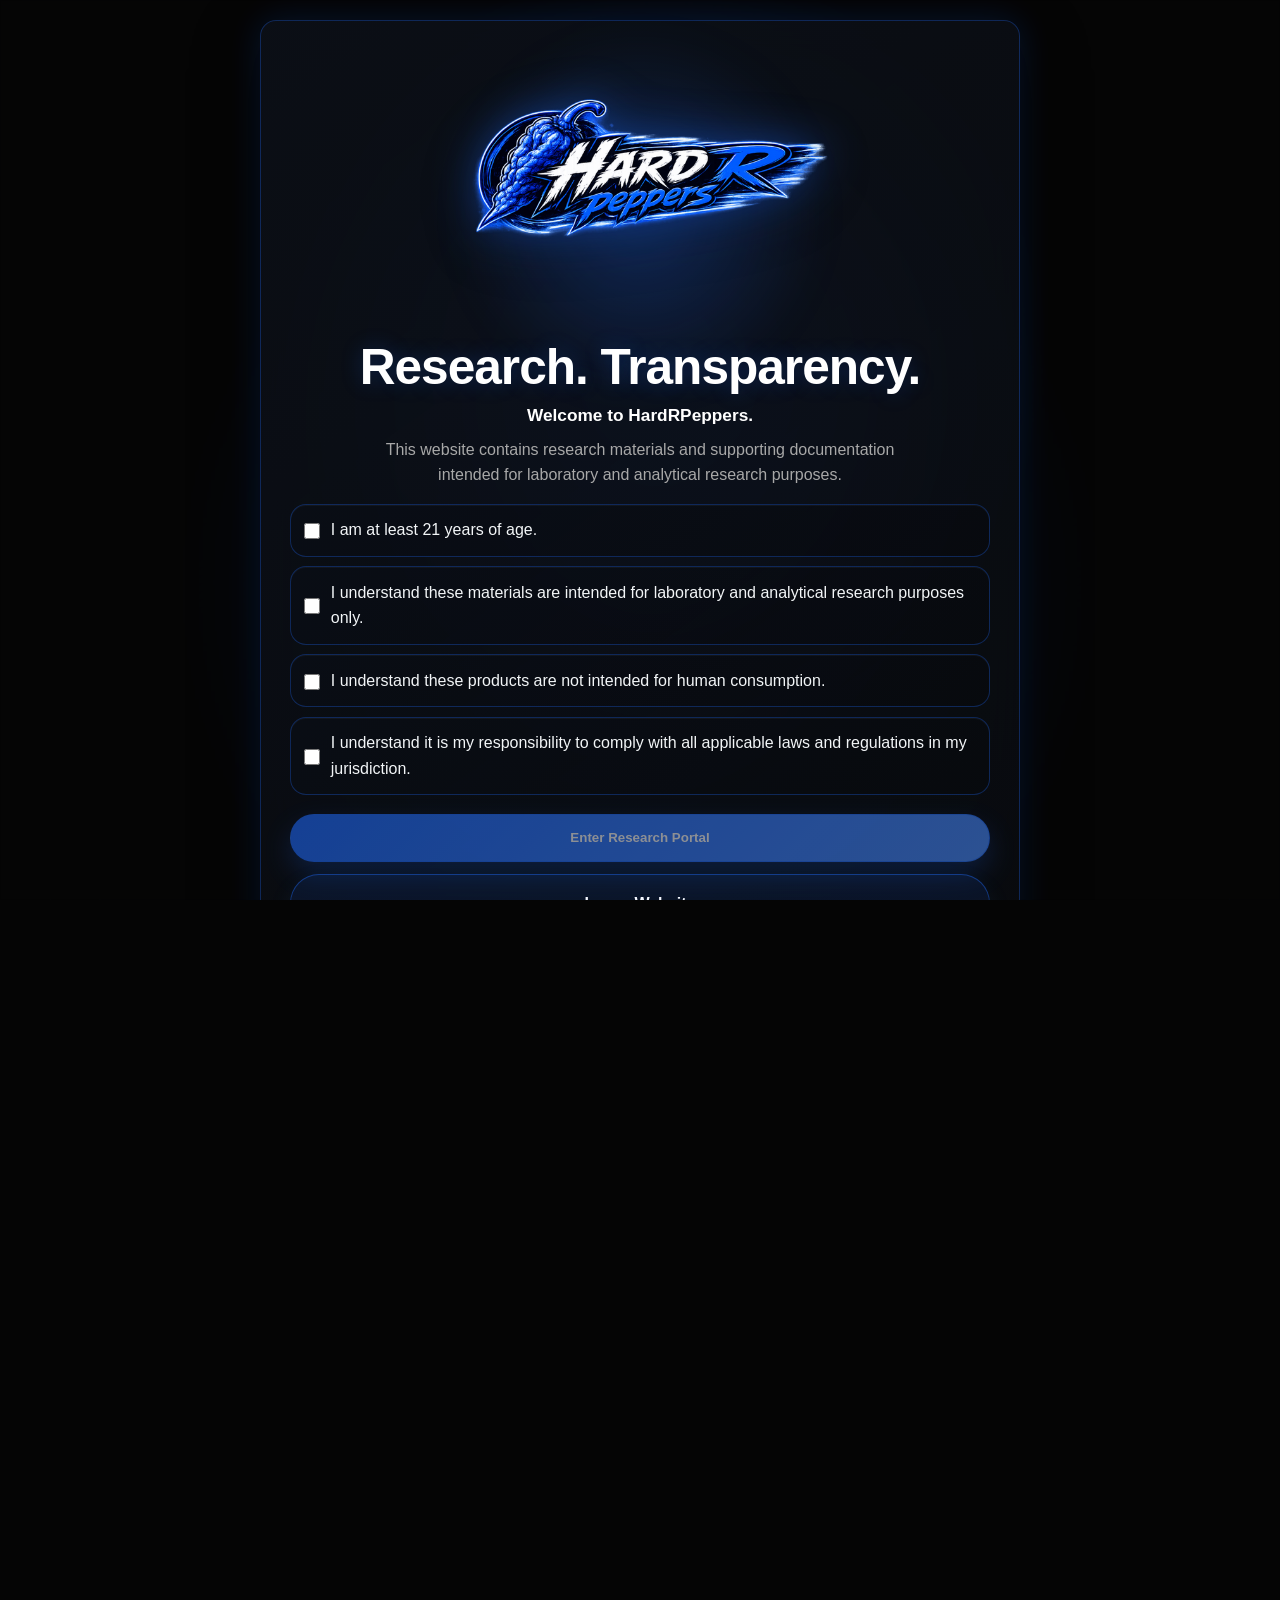
==== commit ad93ec9f: "Polish responsive UI and product experience" ====
--- a/index.html
+++ b/index.html
@@ -4,7 +4,7 @@
   <meta charset="UTF-8">
   <meta name="viewport" content="width=device-width, initial-scale=1.0">
   <title>HardRPeppers</title>
-  <link rel="stylesheet" href="assets/css/style.css?v=8">
+  <link rel="stylesheet" href="assets/css/style.css?v=9">
   <script>
     (function () {
       var key = 'hrp-entry-gate-v2';
@@ -108,15 +108,15 @@
             <div class="home-hero__visual premium-hero__visual" aria-label="Featured products">
               <article class="premium-vial premium-vial--reta">
                 <div class="premium-vial__media">
-                  <img src="assets/images/reta1.PNG" class="premium-vial__image" alt="Reta black cap premium render" loading="lazy">
-                  <img src="assets/images/reta1.PNG" class="premium-vial__reflection" alt="" aria-hidden="true" loading="lazy">
+                  <img src="assets/images/reta1.PNG" class="premium-vial__image" alt="Reta black cap premium render" width="1200" height="900" loading="lazy" decoding="async">
+                  <img src="assets/images/reta1.PNG" class="premium-vial__reflection" alt="" aria-hidden="true" width="1200" height="900" loading="lazy" decoding="async">
                 </div>
                 <p>Reta (Black Cap)</p>
               </article>
               <article class="premium-vial premium-vial--antifreeze">
                 <div class="premium-vial__media">
-                  <img src="assets/images/Anti1.PNG" class="premium-vial__image" alt="Antifreeze blue cap premium render" loading="lazy">
-                  <img src="assets/images/Anti1.PNG" class="premium-vial__reflection" alt="" aria-hidden="true" loading="lazy">
+                  <img src="assets/images/Anti1.PNG" class="premium-vial__image" alt="Antifreeze blue cap premium render" width="1200" height="900" loading="lazy" decoding="async">
+                  <img src="assets/images/Anti1.PNG" class="premium-vial__reflection" alt="" aria-hidden="true" width="1200" height="900" loading="lazy" decoding="async">
                 </div>
                 <p>Antifreeze (Blue Cap)</p>
               </article>
@@ -135,55 +135,61 @@
           <article class="product-card home-product-card premium-product-card">
             <div class="product-card__image premium-product-card__image">
               <span class="product-card__ribbon">COA Available</span>
-              <img src="assets/images/reta1.PNG" alt="Reta Single" loading="lazy">
+              <img src="assets/images/reta1.PNG" alt="Reta Single" width="1200" height="900" loading="lazy" decoding="async">
             </div>
             <div class="product-card__body premium-product-card__body">
               <h3>Reta Single</h3>
               <p class="premium-product-card__price">$38</p>
-              <a href="contact.html" class="product-card__button premium-cart-button">Add to Cart</a>
+              <div class="product-card__actions">
+                <a href="contact.html" class="product-card__button premium-cart-button">Text to Order</a>
+                <a href="coas.html" class="product-card__button product-card__button--coa">View COA</a>
+              </div>
             </div>
           </article>
 
           <article class="product-card home-product-card premium-product-card">
             <div class="product-card__image premium-product-card__image">
               <span class="product-card__ribbon">COA Available</span>
-              <img src="assets/images/reta3.PNG" alt="Reta 3 Pack" loading="lazy">
+              <img src="assets/images/reta3.PNG" alt="Reta 3 Pack" width="1200" height="900" loading="lazy" decoding="async">
             </div>
             <div class="product-card__body premium-product-card__body">
               <h3>Reta 3 Pack</h3>
               <p class="premium-product-card__price">$105</p>
-              <a href="contact.html" class="product-card__button premium-cart-button">Add to Cart</a>
+              <div class="product-card__actions">
+                <a href="contact.html" class="product-card__button premium-cart-button">Text to Order</a>
+                <a href="coas.html" class="product-card__button product-card__button--coa">View COA</a>
+              </div>
             </div>
           </article>
 
           <article class="product-card home-product-card premium-product-card">
             <div class="product-card__image premium-product-card__image">
               <span class="product-card__ribbon">COA Available</span>
-              <img src="assets/images/Anti1.PNG" alt="Antifreeze Single" loading="lazy">
+              <img src="assets/images/Anti1.PNG" alt="Antifreeze Single" width="1200" height="900" loading="lazy" decoding="async">
             </div>
             <div class="product-card__body premium-product-card__body">
               <h3>Antifreeze Single</h3>
               <p class="premium-product-card__price">$16</p>
-              <a href="contact.html" class="product-card__button premium-cart-button">Add to Cart</a>
+              <div class="product-card__actions">
+                <a href="contact.html" class="product-card__button premium-cart-button">Text to Order</a>
+                <a href="coas.html" class="product-card__button product-card__button--coa">View COA</a>
+              </div>
             </div>
           </article>
 
           <article class="product-card home-product-card premium-product-card premium-product-card--kit">
             <div class="product-card__image premium-product-card__image">
               <span class="product-card__ribbon">COA Available</span>
-              <img src="assets/images/Kit.PNG" alt="Starter Kit" loading="lazy">
+              <img src="assets/images/Kit.PNG" alt="Starter Kit" width="1200" height="900" loading="lazy" decoding="async">
             </div>
             <div class="product-card__body premium-product-card__body">
               <h3>Starter Kit</h3>
               <p class="premium-product-card__price">$65</p>
-              <p class="premium-product-card__list-title">Includes:</p>
-              <ul class="premium-product-card__list">
-                <li>1 Reta (Black Cap)</li>
-                <li>1 Antifreeze (Blue Cap)</li>
-                <li>1 Syringe</li>
-                <li>Alcohol Prep Pads</li>
-              </ul>
-              <a href="contact.html" class="product-card__button premium-cart-button">Add to Cart</a>
+              <p>Includes Reta, Antifreeze, syringe, and prep pads.</p>
+              <div class="product-card__actions">
+                <a href="contact.html" class="product-card__button premium-cart-button">Text to Order</a>
+                <a href="coas.html" class="product-card__button product-card__button--coa">View COA</a>
+              </div>
             </div>
           </article>
         </div>
@@ -263,6 +269,6 @@
     </footer>
   </div>
 
-  <script src="assets/js/script.js?v=8"></script>
+  <script src="assets/js/script.js?v=9"></script>
 </body>
 </html>
--- a/assets/css/style.css
+++ b/assets/css/style.css
@@ -4307,20 +4307,20 @@
 
 .premium-product-grid,
 .product-catalog--store {
-  align-items: start;
-  grid-auto-rows: auto;
+  align-items: stretch;
+  grid-auto-rows: 1fr;
 }
 
 .premium-product-card,
 .product-card--store {
-  height: clamp(340px, 37vw, 410px);
+  height: clamp(430px, 42vw, 500px);
   display: flex;
   flex-direction: column;
 }
 
 .premium-product-card__image,
 .product-card--store .product-card__image {
-  flex: 0 0 65%;
+  flex: 0 0 56%;
   height: auto;
   min-height: 0;
   display: flex;
@@ -4338,7 +4338,7 @@
 
 .premium-product-card__body,
 .product-card--store .product-card__body {
-  flex: 0 0 35%;
+  flex: 1;
   display: flex;
   flex-direction: column;
   justify-content: flex-start;
@@ -4346,6 +4346,30 @@
   padding: 0.9rem 1rem 1rem;
 }
 
+.premium-product-card .product-card__actions,
+.product-card--store .product-card__actions {
+  margin-top: auto;
+}
+
+.premium-product-card .product-card__button,
+.product-card--store .product-card__button {
+  flex: 1 1 calc(50% - 0.3rem);
+  min-width: 0;
+  text-align: center;
+}
+
+.product-card--store .product-card__actions .button--primary.product-card__button {
+  flex-basis: 100%;
+}
+
+.product-card--store .product-card__body > p:first-of-type {
+  display: -webkit-box;
+  line-clamp: 3;
+  -webkit-line-clamp: 3;
+  -webkit-box-orient: vertical;
+  overflow: hidden;
+}
+
 .premium-product-card__price,
 .product-card__price {
   margin-top: 0;
@@ -4367,7 +4391,7 @@
 @media (max-width: 900px) {
   .premium-product-card,
   .product-card--store {
-    height: clamp(320px, 54vw, 380px);
+    height: auto;
   }
 }
 
@@ -4460,3 +4484,42 @@
   }
 }
 
+@media (max-width: 768px) {
+  .page-shell {
+    padding-top: calc(6.75rem + 24px);
+  }
+
+  .premium-home .premium-hero {
+    padding-top: calc(6.9rem + 24px);
+  }
+}
+
+@media (hover: hover) and (pointer: fine) {
+  .product-card:hover,
+  .product-card--store:hover,
+  .premium-product-card:hover {
+    transform: translateY(-6px);
+    box-shadow: 0 24px 54px rgba(0, 0, 0, 0.4), 0 0 30px rgba(30, 107, 255, 0.24);
+  }
+
+  .button:hover,
+  .product-card__button:hover,
+  .library-card__button:hover,
+  .table-action:hover {
+    transform: translateY(-2px);
+    box-shadow: 0 14px 30px rgba(30, 107, 255, 0.26);
+  }
+}
+
+@media (hover: none), (pointer: coarse) {
+  .product-card:hover,
+  .product-card--store:hover,
+  .premium-product-card:hover,
+  .button:hover,
+  .product-card__button:hover,
+  .library-card__button:hover,
+  .table-action:hover {
+    transform: none;
+  }
+}
+
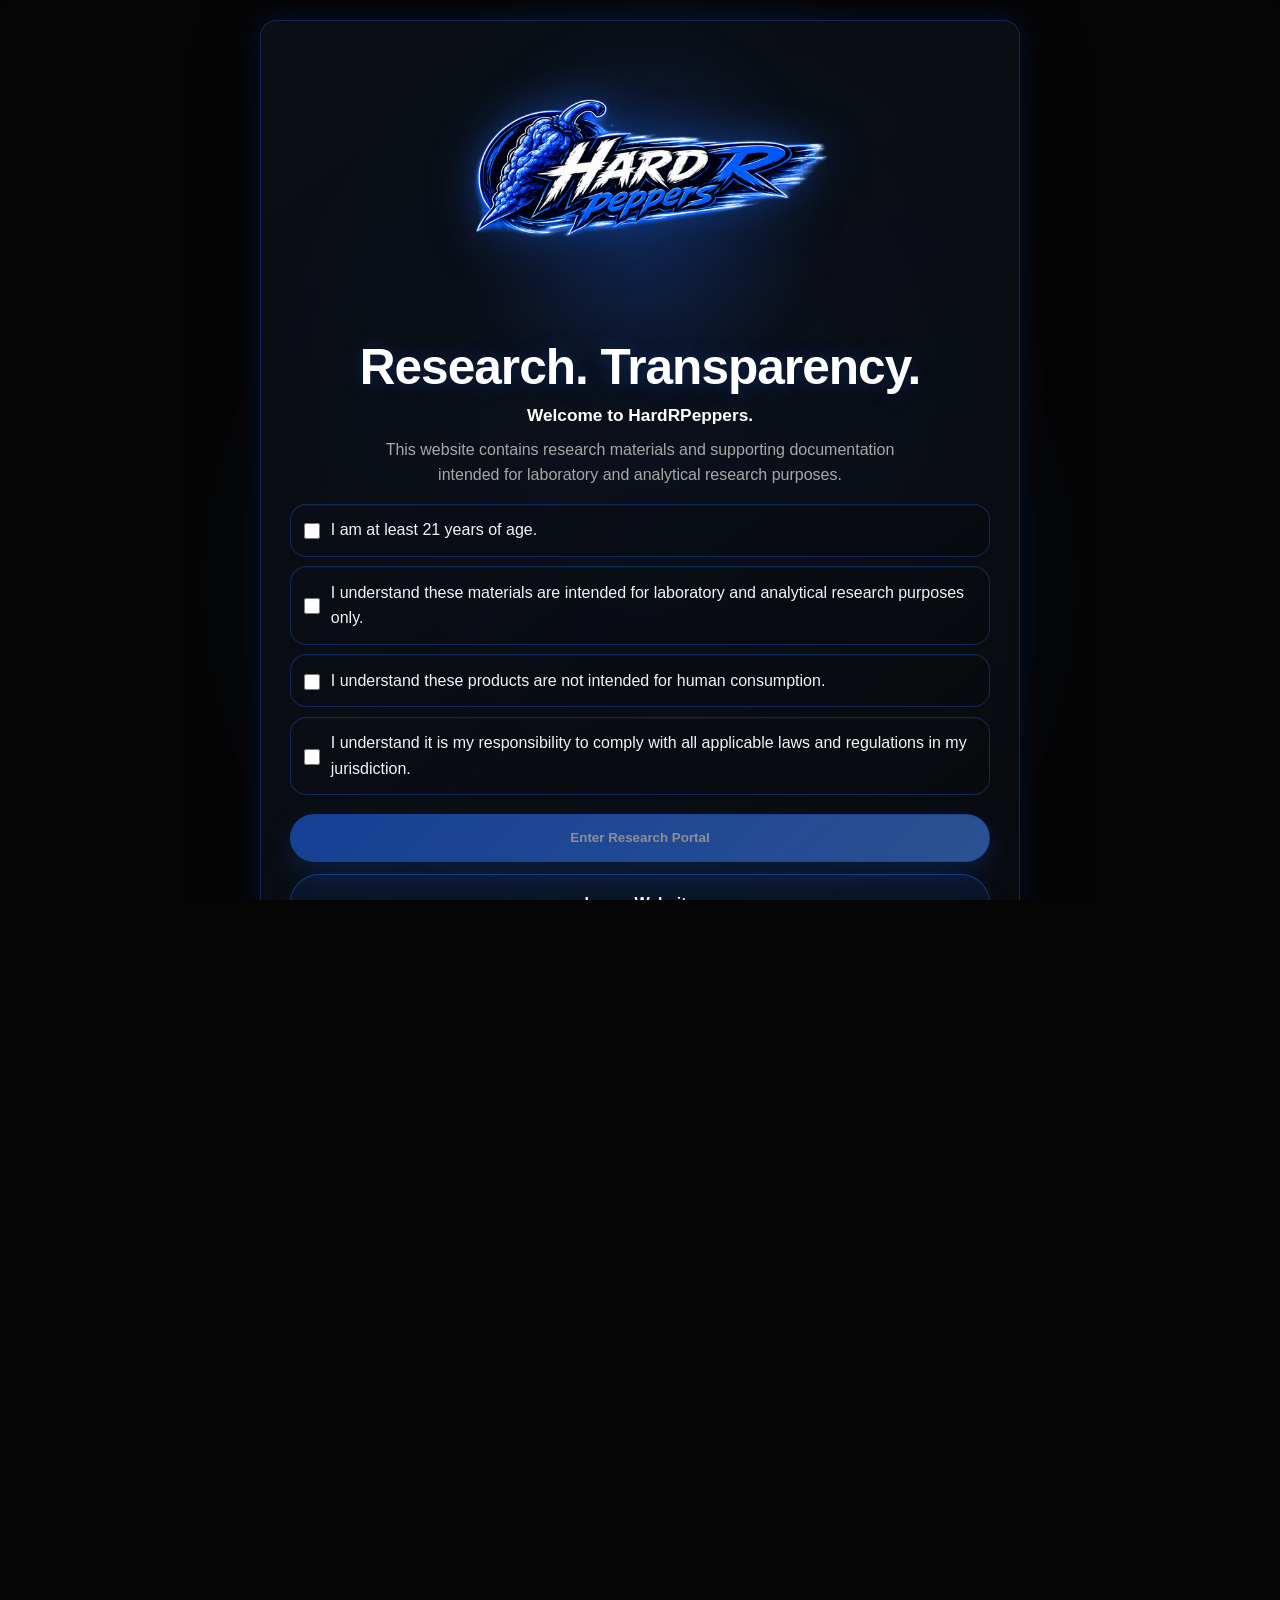
==== commit 35b73587: "Professional homepage redesign and conversion improvements" ====
--- a/index.html
+++ b/index.html
@@ -4,7 +4,7 @@
   <meta charset="UTF-8">
   <meta name="viewport" content="width=device-width, initial-scale=1.0">
   <title>HardRPeppers</title>
-  <link rel="stylesheet" href="assets/css/style.css?v=9">
+  <link rel="stylesheet" href="assets/css/style.css?v=16">
   <script>
     (function () {
       var key = 'hrp-entry-gate-v2';
@@ -78,10 +78,11 @@
       </button>
       <div class="site-nav__links" id="primary-nav-links">
         <a href="#home">Home</a>
-        <a href="#research">Research</a>
+        <a href="#trust">Trust</a>
         <a href="#products">Products</a>
         <a href="#coas">COAs</a>
         <a href="#about">About</a>
+        <a href="faq.html">FAQ</a>
         <a href="contact.html">Contact</a>
       </div>
     </nav>
@@ -93,14 +94,11 @@
             <div class="home-hero__copy premium-hero__copy">
               <div class="premium-hero__logo-wrap" aria-hidden="true"></div>
               <img src="assets/images/logo2.PNG" class="premium-hero__logo" alt="HardRPeppers official logo" width="2400" height="2400" fetchpriority="high" decoding="async">
-              <h1 class="premium-hero__title">PREMIUM QUALITY.<br><span>PURE RESULTS.</span></h1>
-              <ul class="premium-hero__flags" aria-label="Compliance notices">
-                <li>🔬 Research Purposes Only</li>
-                <li>21+ Age Requirement</li>
-                <li>⚠️ Not For Human Consumption</li>
-              </ul>
+              <p class="section-label">HardRPeppers</p>
+              <h1 class="premium-hero__title">Premium Research Materials</h1>
+              <p class="premium-hero__subtitle">Quality &bull; Transparency &bull; Laboratory Documentation</p>
               <div class="hero__actions premium-hero__actions">
-                <a href="#products" class="button button--primary">Shop Products</a>
+                <a href="#products" class="button button--primary">Browse Products</a>
                 <a href="coas.html" class="button button--secondary">View COAs</a>
               </div>
             </div>
@@ -125,10 +123,40 @@
         </div>
       </header>
 
-      <section id="products" class="home-section reveal premium-products" aria-label="Product cards">
+      <section id="trust" class="home-section reveal premium-info" aria-label="Trust features">
         <div class="home-section__heading premium-heading">
-          <p class="section-label">Featured Lineup</p>
-          <h2>Premium research product selection.</h2>
+          <p class="section-label">Why Customers Trust Us</p>
+          <h2>Research-first support with documentation and clear ordering.</h2>
+        </div>
+
+        <div class="home-feature-grid premium-feature-grid premium-feature-grid--trust">
+          <article class="home-feature-card premium-feature-card">
+            <div class="home-feature-card__icon" aria-hidden="true">&#10003;</div>
+            <h3>U.S. COAs Available</h3>
+            <p>Current documentation is available so you can review product records before ordering.</p>
+          </article>
+          <article class="home-feature-card premium-feature-card">
+            <div class="home-feature-card__icon" aria-hidden="true">&#10003;</div>
+            <h3>Fast Shipping</h3>
+            <p>Orders are processed quickly with direct text coordination for confirmation and shipping details.</p>
+          </article>
+          <article class="home-feature-card premium-feature-card">
+            <div class="home-feature-card__icon" aria-hidden="true">&#10003;</div>
+            <h3>Research Use Only</h3>
+            <p>All listings are presented strictly for laboratory and analytical research purposes only.</p>
+          </article>
+          <article class="home-feature-card premium-feature-card">
+            <div class="home-feature-card__icon" aria-hidden="true">&#10003;</div>
+            <h3>Secure Text Ordering</h3>
+            <p>Simple SMS ordering lets customers send complete order details directly from any device.</p>
+          </article>
+        </div>
+      </section>
+
+      <section id="products" class="home-section reveal premium-products" aria-label="Featured products">
+        <div class="home-section__heading premium-heading">
+          <p class="section-label">Featured Products</p>
+          <h2>Most popular products ready for fast text ordering.</h2>
         </div>
 
         <div class="premium-product-grid">
@@ -195,43 +223,30 @@
         </div>
       </section>
 
-      <section id="research" class="home-section reveal premium-info" aria-label="Research standards">
-        <div class="home-feature-grid premium-feature-grid">
-          <article class="home-feature-card premium-feature-card">
-            <h3>Premium Quality</h3>
-            <p>Lab tested for purity and consistency.</p>
-          </article>
-          <article class="home-feature-card premium-feature-card">
-            <h3>Up-To-Date COAs</h3>
-            <p>Current third-party lab reports.</p>
-          </article>
-          <article class="home-feature-card premium-feature-card">
-            <h3>Discreet Shipping</h3>
-            <p>Secure packaging.</p>
-          </article>
-          <article class="home-feature-card premium-feature-card">
-            <h3>Fast Processing</h3>
-            <p>Orders ship quickly.</p>
-          </article>
+      <section id="about" class="home-section home-section--about reveal" aria-label="Why HardRPeppers">
+        <div class="home-about-panel premium-about-panel premium-about-panel--stacked">
+          <div>
+            <p class="section-label">Why HardRPeppers</p>
+            <h2>Professional standards built around quality and transparency.</h2>
+          </div>
+          <p>HardRPeppers focuses on premium research materials, current laboratory documentation, and direct communication so customers can review COAs, confirm order details, and move through the process with confidence.</p>
         </div>
       </section>
 
       <section id="coas" class="home-section home-section--cta reveal" aria-label="COA navigation">
         <div class="home-coa-panel premium-coa-panel">
           <div>
-            <p class="section-label">COA Library</p>
-            <h2>Review current lab reports before placing an order.</h2>
-            <p>HardRPeppers keeps documentation visible and easy to verify.</p>
-          </div>
-          <a href="coas.html" class="button button--primary">Browse COAs</a>
-        </div>
-      </section>
-
-      <section id="about" class="home-section home-section--about reveal" aria-label="About HardRPeppers">
-        <div class="home-about-panel premium-about-panel">
-          <p class="section-label">About</p>
-          <h2>Research. Transparency.</h2>
-          <p>HardRPeppers is built around premium presentation, controlled quality communication, and documentation-first trust.</p>
+            <p class="section-label">Customer Ordering Process</p>
+            <h2>Simple steps from product review to shipping.</h2>
+            <p>Browse products, verify documentation, text your order, and receive fast shipping updates directly.</p>
+            <div class="process-steps" aria-label="Ordering steps">
+              <article class="process-step"><span>1</span><strong>Browse Products</strong></article>
+              <article class="process-step"><span>2</span><strong>View COA</strong></article>
+              <article class="process-step"><span>3</span><strong>Text Your Order</strong></article>
+              <article class="process-step"><span>4</span><strong>Fast Shipping</strong></article>
+            </div>
+          </div>
+          <a href="coas.html" class="button button--primary">View COAs</a>
         </div>
       </section>
     </main>
@@ -242,33 +257,34 @@
           <img src="assets/images/logo2.PNG" class="footer__logo" alt="HardRPeppers logo">
           <div>
             <p class="footer__eyebrow">HardRPeppers</p>
-            <p class="premium-footer__summary">Modern premium research storefront with transparent documentation standards.</p>
-          </div>
-        </div>
-
-        <div class="premium-footer__features" aria-label="Store highlights">
-          <article><h3>Premium Quality</h3><p>Lab tested for purity and consistency.</p></article>
-          <article><h3>Up-To-Date COAs</h3><p>Current third-party lab reports.</p></article>
-          <article><h3>Discreet Shipping</h3><p>Secure packaging.</p></article>
-          <article><h3>Fast Processing</h3><p>Orders ship quickly.</p></article>
+            <p class="premium-footer__summary">Quality-driven research materials with direct ordering and documentation-first transparency.</p>
+          </div>
+        </div>
+
+        <div class="premium-footer__features" aria-label="Footer details">
+          <article><h3>Text Orders</h3><p>(698) 201-3793</p></article>
+          <article><h3>Research Use Only</h3><p>Laboratory and analytical research purposes only.</p></article>
+          <article><h3>Not For Human Consumption</h3><p>Products are not intended for human consumption.</p></article>
+          <article><h3>Copyright</h3><p>&copy; HardRPeppers</p></article>
         </div>
 
         <div class="footer__links premium-footer__links">
           <a href="#home">Home</a>
-          <a href="#research">Research</a>
+          <a href="#trust">Trust</a>
           <a href="#products">Products</a>
           <a href="#coas">COAs</a>
           <a href="#about">About</a>
+          <a href="faq.html">FAQ</a>
           <a href="contact.html">Contact</a>
         </div>
       </div>
 
       <div class="footer__bottom premium-footer__bottom">
-        <p>These products are intended for research purposes only. Not for human consumption. You must be 21 years of age or older to purchase.</p>
+        <p>Research Use Only. Not For Human Consumption. You must be 21 years of age or older to purchase.</p>
       </div>
     </footer>
   </div>
 
-  <script src="assets/js/script.js?v=9"></script>
+  <script src="assets/js/script.js?v=16"></script>
 </body>
 </html>
--- a/assets/css/style.css
+++ b/assets/css/style.css
@@ -3304,6 +3304,12 @@
   grid-template-columns: repeat(4, minmax(0, 1fr));
 }
 
+.premium-feature-grid--trust .home-feature-card__icon {
+  color: #dce8ff;
+  background: rgba(30, 107, 255, 0.18);
+  border: 1px solid rgba(30, 107, 255, 0.28);
+}
+
 .premium-feature-card {
   border: 1px solid rgba(30, 107, 255, 0.26);
   background: linear-gradient(150deg, rgba(255, 255, 255, 0.05), rgba(8, 14, 24, 0.8));
@@ -3326,6 +3332,46 @@
   box-shadow: 0 20px 44px rgba(0, 0, 0, 0.36), 0 0 34px rgba(30, 107, 255, 0.18);
 }
 
+.premium-about-panel--stacked {
+  display: grid;
+  gap: 0.9rem;
+}
+
+.process-steps {
+  display: grid;
+  grid-template-columns: repeat(2, minmax(0, 1fr));
+  gap: 0.75rem;
+  margin-top: 1rem;
+}
+
+.process-step {
+  display: flex;
+  align-items: center;
+  gap: 0.75rem;
+  padding: 0.9rem 1rem;
+  border-radius: 1rem;
+  border: 1px solid rgba(30, 107, 255, 0.22);
+  background: rgba(30, 107, 255, 0.1);
+}
+
+.process-step span {
+  display: inline-flex;
+  align-items: center;
+  justify-content: center;
+  width: 2rem;
+  height: 2rem;
+  border-radius: 999px;
+  background: linear-gradient(135deg, #1e6bff, #4f8fff);
+  color: #f8fbff;
+  font-weight: 700;
+  flex: 0 0 auto;
+}
+
+.process-step strong {
+  color: #ffffff;
+  font-size: 0.96rem;
+}
+
 .premium-footer {
   padding-top: 1rem;
 }
@@ -3399,6 +3445,10 @@
 
   .premium-home .premium-hero__visual {
     min-height: auto;
+  }
+
+  .process-steps {
+    grid-template-columns: 1fr;
   }
 }
 
@@ -4523,3 +4573,112 @@
   }
 }
 
+.text-order-link {
+  display: inline-flex;
+  align-items: center;
+  justify-content: center;
+  gap: 0.45rem;
+}
+
+.text-order-link::before {
+  content: "\260E";
+  font-size: 0.9em;
+  line-height: 1;
+}
+
+.copy-order-button {
+  background: linear-gradient(135deg, rgba(30, 107, 255, 0.24), rgba(30, 107, 255, 0.12));
+  border-color: rgba(30, 107, 255, 0.5);
+  color: #dce8ff;
+}
+
+.copy-order-button::before {
+  content: "\1F4CB";
+  margin-right: 0.45rem;
+  font-size: 0.9em;
+  line-height: 1;
+}
+
+.copy-order-toast {
+  position: fixed;
+  left: 50%;
+  bottom: 1.2rem;
+  transform: translateX(-50%) translateY(12px);
+  opacity: 0;
+  pointer-events: none;
+  z-index: 1000000;
+  padding: 0.55rem 0.9rem;
+  border-radius: 999px;
+  border: 1px solid rgba(30, 107, 255, 0.4);
+  background: rgba(8, 12, 18, 0.94);
+  color: #dce8ff;
+  font-size: 0.85rem;
+  box-shadow: 0 8px 20px rgba(0, 0, 0, 0.28), 0 0 20px rgba(30, 107, 255, 0.2);
+  transition: opacity 0.2s ease, transform 0.2s ease;
+}
+
+.copy-order-toast.is-visible {
+  opacity: 1;
+  transform: translateX(-50%) translateY(0);
+}
+
+.faq-list {
+  display: grid;
+  gap: 0.85rem;
+}
+
+.faq-item {
+  border: 1px solid rgba(30, 107, 255, 0.26);
+  border-radius: 1rem;
+  background: linear-gradient(145deg, rgba(11, 14, 20, 0.92), rgba(12, 16, 24, 0.86));
+  box-shadow: 0 12px 28px rgba(0, 0, 0, 0.26);
+  overflow: hidden;
+}
+
+.faq-item summary {
+  list-style: none;
+  cursor: pointer;
+  padding: 1rem 1.15rem;
+  font-weight: 700;
+  color: #dce8ff;
+  display: flex;
+  align-items: center;
+  justify-content: space-between;
+  gap: 0.9rem;
+}
+
+.faq-item summary::-webkit-details-marker {
+  display: none;
+}
+
+.faq-item summary::after {
+  content: "+";
+  font-size: 1.15rem;
+  line-height: 1;
+  color: #7eadff;
+  transition: transform 0.2s ease;
+}
+
+.faq-item[open] summary::after {
+  transform: rotate(45deg);
+}
+
+.faq-item p {
+  padding: 0 1.15rem 1rem;
+  color: #c9d7ef;
+}
+
+@media (hover: hover) and (pointer: fine) {
+  .copy-order-button:hover {
+    transform: translateY(-2px);
+    box-shadow: 0 14px 30px rgba(30, 107, 255, 0.24);
+    border-color: rgba(30, 107, 255, 0.62);
+  }
+}
+
+@media (hover: none), (pointer: coarse) {
+  .copy-order-button:active {
+    transform: scale(0.98);
+  }
+}
+
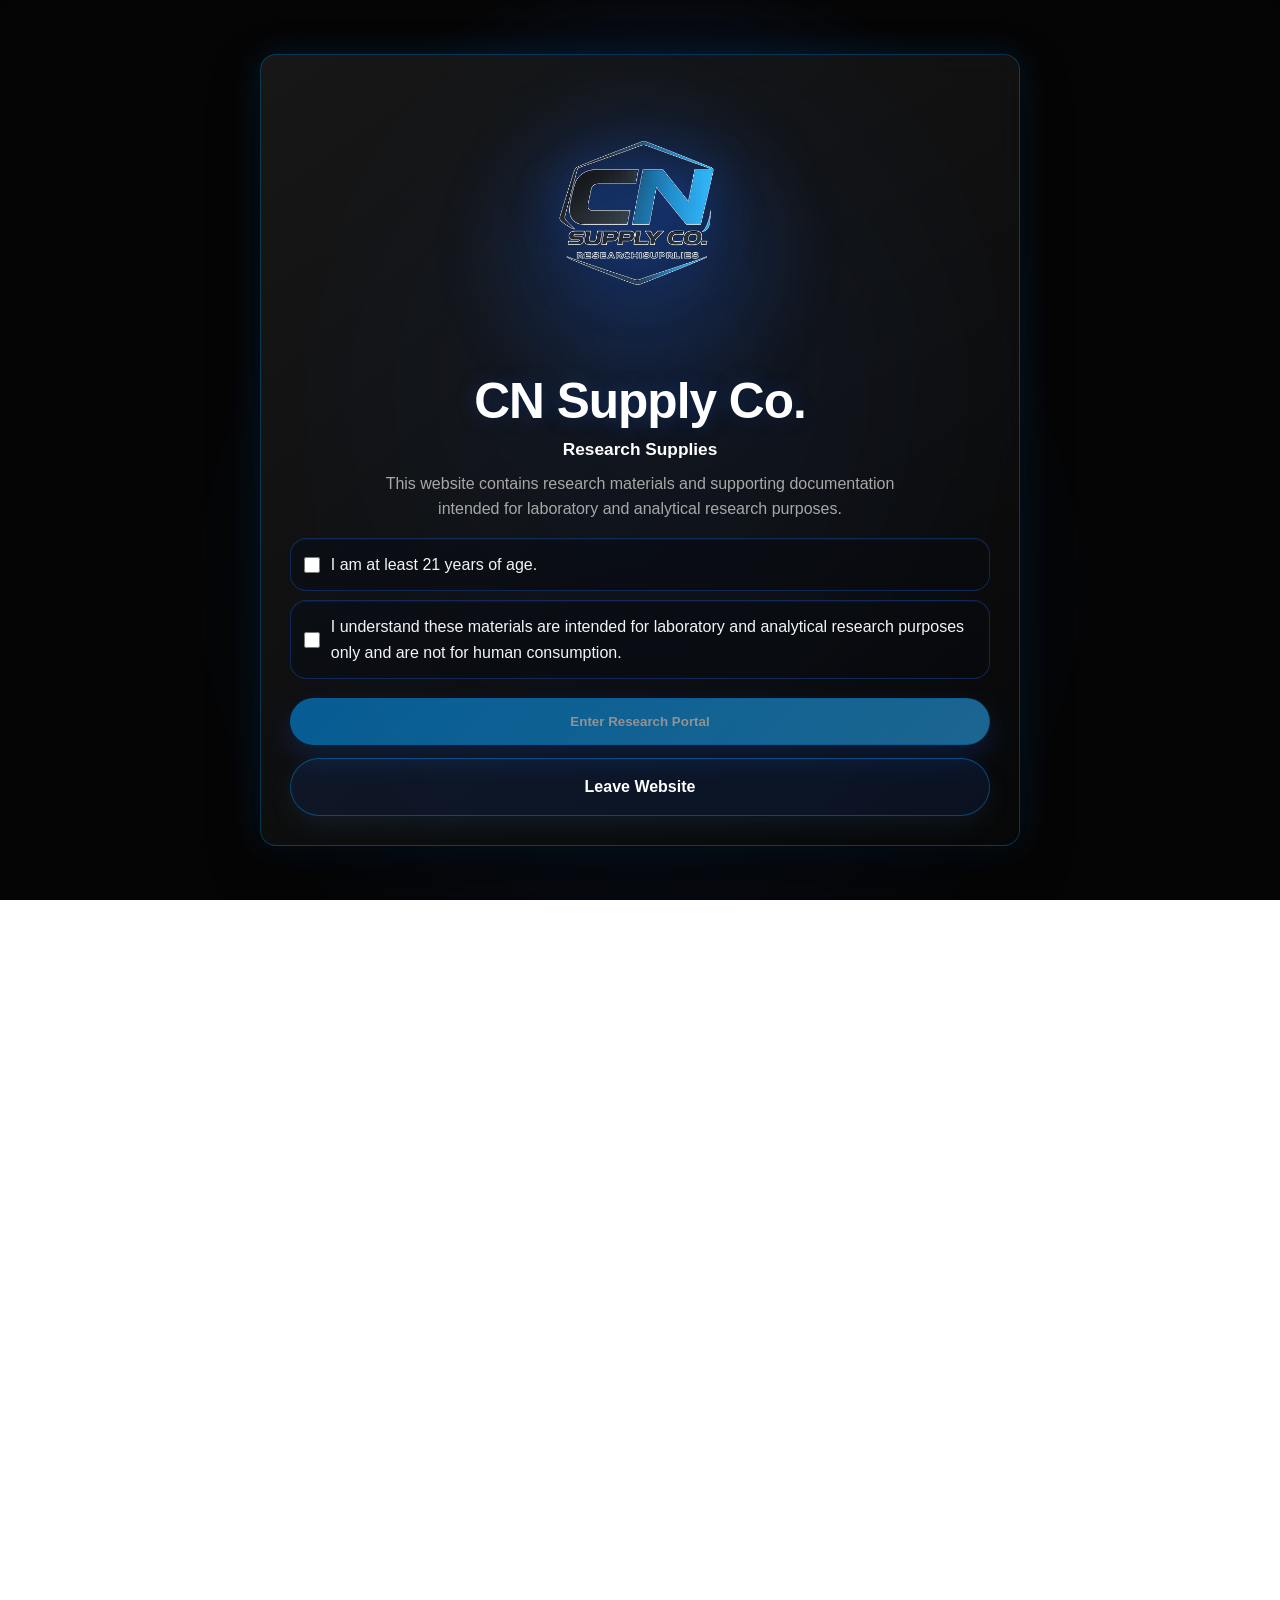
==== commit db4ad7c1: "Organize image assets and update image paths" ====
--- a/index.html
+++ b/index.html
@@ -3,11 +3,12 @@
 <head>
   <meta charset="UTF-8">
   <meta name="viewport" content="width=device-width, initial-scale=1.0">
-  <title>HardRPeppers</title>
-  <link rel="stylesheet" href="assets/css/style.css?v=16">
+  <title>CN Supply Co. | Research Supplies</title>
+  <link rel="icon" type="image/png" href="images/logos/favicon.png">
+  <link rel="stylesheet" href="assets/css/style.css?v=17">
   <script>
     (function () {
-      var key = 'hrp-entry-gate-v2';
+      var key = 'cn-entry-gate-v1';
       var shouldGate = true;
       try {
         var raw = localStorage.getItem(key);
@@ -27,15 +28,15 @@
     })();
   </script>
 </head>
-<body class="premium-home">
+<body class="premium-home cn-brand">
   <div class="background-glow" aria-hidden="true"></div>
 
   <section class="entry-gate" id="entry-gate" aria-labelledby="entry-gate-title">
     <div class="entry-gate__backdrop" aria-hidden="true"></div>
     <div class="entry-gate__card" role="dialog" aria-modal="true" aria-describedby="entry-gate-description">
-      <img src="assets/images/logo2.PNG" class="entry-gate__logo" alt="HardRPeppers logo">
-      <h1 class="entry-gate__title" id="entry-gate-title">Research. Transparency.</h1>
-      <p class="entry-gate__welcome">Welcome to HardRPeppers.</p>
+      <img src="images/logos/Transparent CN Supply Co. logo (PNG).png" class="entry-gate__logo" alt="CN Supply Co. logo">
+      <h1 class="entry-gate__title" id="entry-gate-title">CN Supply Co.</h1>
+      <p class="entry-gate__welcome">Research Supplies</p>
       <p class="entry-gate__description" id="entry-gate-description">This website contains research materials and supporting documentation intended for laboratory and analytical research purposes.</p>
 
       <form class="entry-gate__form" id="entry-gate-form">
@@ -46,15 +47,7 @@
           </label>
           <label class="entry-gate__check" for="gate-check-2">
             <input type="checkbox" id="gate-check-2" class="entry-gate__checkbox" required>
-            <span>I understand these materials are intended for laboratory and analytical research purposes only.</span>
-          </label>
-          <label class="entry-gate__check" for="gate-check-3">
-            <input type="checkbox" id="gate-check-3" class="entry-gate__checkbox" required>
-            <span>I understand these products are not intended for human consumption.</span>
-          </label>
-          <label class="entry-gate__check" for="gate-check-4">
-            <input type="checkbox" id="gate-check-4" class="entry-gate__checkbox" required>
-            <span>I understand it is my responsibility to comply with all applicable laws and regulations in my jurisdiction.</span>
+            <span>I understand these materials are intended for laboratory and analytical research purposes only and are not for human consumption.</span>
           </label>
         </div>
 
@@ -68,8 +61,8 @@
 
   <div class="site-shell" id="site-shell">
     <nav class="site-nav" aria-label="Primary navigation">
-      <a class="site-nav__brand" href="#home" aria-label="HardRPeppers home">
-        <img src="assets/images/logo2.PNG" class="site-nav__brand-logo" alt="HardRPeppers logo">
+      <a class="site-nav__brand" href="#home" aria-label="CN Supply Co. home">
+        <img src="images/logos/Transparent CN Supply Co. logo (PNG).png" class="site-nav__brand-logo" alt="CN Supply Co. logo">
       </a>
       <button class="site-nav__toggle" type="button" aria-label="Toggle navigation" aria-expanded="false" aria-controls="primary-nav-links">
         <span></span>
@@ -78,213 +71,186 @@
       </button>
       <div class="site-nav__links" id="primary-nav-links">
         <a href="#home">Home</a>
-        <a href="#trust">Trust</a>
-        <a href="#products">Products</a>
-        <a href="#coas">COAs</a>
-        <a href="#about">About</a>
-        <a href="faq.html">FAQ</a>
+        <a href="#research-supplies">Research Supplies</a>
+        <a href="#lab-supplies">Lab Supplies</a>
+        <a href="#storage-organization">Storage &amp; Organization</a>
+        <a href="#merchandise">Merchandise</a>
+        <a href="coas.html">Certificates of Analysis</a>
+        <a href="about.html">About</a>
         <a href="contact.html">Contact</a>
       </div>
     </nav>
 
     <main class="home-page premium-home__main">
-      <header id="home" class="hero reveal premium-hero">
+      <header id="home" class="hero reveal premium-hero cn-texture-section cn-texture-40">
         <div class="hero__content home-hero__panel premium-hero__panel">
           <div class="home-hero__content-wrap premium-hero__grid">
             <div class="home-hero__copy premium-hero__copy">
-              <div class="premium-hero__logo-wrap" aria-hidden="true"></div>
-              <img src="assets/images/logo2.PNG" class="premium-hero__logo" alt="HardRPeppers official logo" width="2400" height="2400" fetchpriority="high" decoding="async">
-              <p class="section-label">HardRPeppers</p>
-              <h1 class="premium-hero__title">Premium Research Materials</h1>
-              <p class="premium-hero__subtitle">Quality &bull; Transparency &bull; Laboratory Documentation</p>
+              <img src="images/logos/Transparent CN Supply Co. logo (PNG).png" class="premium-hero__logo" alt="CN Supply Co. logo" width="1200" height="900" fetchpriority="high" decoding="async">
+              <p class="section-label">CN Supply Co.</p>
+              <h1 class="premium-hero__title">Research Supplies</h1>
+              <p class="premium-hero__subtitle">Premium laboratory materials, verified documentation, and transparent support.</p>
               <div class="hero__actions premium-hero__actions">
-                <a href="#products" class="button button--primary">Browse Products</a>
-                <a href="coas.html" class="button button--secondary">View COAs</a>
-              </div>
-            </div>
-
-            <div class="home-hero__visual premium-hero__visual" aria-label="Featured products">
+                <a href="#research-supplies" class="button button--primary">Explore Catalog</a>
+                <a href="coas.html" class="button button--secondary">Certificates of Analysis</a>
+              </div>
+            </div>
+
+            <div class="home-hero__visual premium-hero__visual" aria-label="CN Supply Co. hero banner">
               <article class="premium-vial premium-vial--reta">
                 <div class="premium-vial__media">
-                  <img src="assets/images/reta1.PNG" class="premium-vial__image" alt="Reta black cap premium render" width="1200" height="900" loading="lazy" decoding="async">
-                  <img src="assets/images/reta1.PNG" class="premium-vial__reflection" alt="" aria-hidden="true" width="1200" height="900" loading="lazy" decoding="async">
+                  <img src="images/hero/1920×1080 homepage hero banner.png" class="premium-vial__image" alt="CN Supply Co. hero banner" width="1600" height="900" loading="lazy" decoding="async">
                 </div>
-                <p>Reta (Black Cap)</p>
+                <p>Luxury Laboratory Aesthetic</p>
               </article>
-              <article class="premium-vial premium-vial--antifreeze">
-                <div class="premium-vial__media">
-                  <img src="assets/images/Anti1.PNG" class="premium-vial__image" alt="Antifreeze blue cap premium render" width="1200" height="900" loading="lazy" decoding="async">
-                  <img src="assets/images/Anti1.PNG" class="premium-vial__reflection" alt="" aria-hidden="true" width="1200" height="900" loading="lazy" decoding="async">
-                </div>
-                <p>Antifreeze (Blue Cap)</p>
-              </article>
             </div>
           </div>
         </div>
       </header>
 
-      <section id="trust" class="home-section reveal premium-info" aria-label="Trust features">
-        <div class="home-section__heading premium-heading">
-          <p class="section-label">Why Customers Trust Us</p>
-          <h2>Research-first support with documentation and clear ordering.</h2>
-        </div>
-
+      <section id="research-supplies" class="home-section reveal premium-products cn-texture-section cn-texture-41" aria-label="Research supplies">
+        <div class="home-section__heading premium-heading">
+          <p class="section-label">Research Supplies</p>
+          <h2>Controlled materials prepared for modern scientific workflows.</h2>
+        </div>
+        <div class="premium-product-grid">
+          <article class="product-card home-product-card premium-product-card">
+            <div class="product-card__image premium-product-card__image">
+              <img src="images/categories/Research Supplies banner.png" alt="Research supplies" width="1400" height="900" loading="lazy" decoding="async">
+            </div>
+            <div class="product-card__body premium-product-card__body">
+              <h3>Research Supplies</h3>
+              <p>Documentation-backed materials ready for your protocol.</p>
+              <div class="product-card__actions">
+                <a href="products.html" class="product-card__button premium-cart-button">Browse</a>
+              </div>
+            </div>
+          </article>
+        </div>
+      </section>
+
+      <section id="lab-supplies" class="home-section reveal premium-products cn-texture-section cn-texture-42" aria-label="Lab supplies">
+        <div class="home-section__heading premium-heading">
+          <p class="section-label">Lab Supplies</p>
+          <h2>Clean, practical support tools for repeatable lab precision.</h2>
+        </div>
+        <div class="premium-product-grid">
+          <article class="product-card home-product-card premium-product-card">
+            <div class="product-card__image premium-product-card__image">
+              <img src="images/categories/Lab Supplies banner.png" alt="Lab supplies" width="1400" height="900" loading="lazy" decoding="async">
+            </div>
+            <div class="product-card__body premium-product-card__body">
+              <h3>Lab Supplies</h3>
+              <p>Industrial-grade laboratory essentials for controlled research.</p>
+              <div class="product-card__actions">
+                <a href="products.html" class="product-card__button premium-cart-button">Browse</a>
+              </div>
+            </div>
+          </article>
+        </div>
+      </section>
+
+      <section id="storage-organization" class="home-section reveal premium-products cn-texture-section cn-texture-43" aria-label="Storage and organization">
+        <div class="home-section__heading premium-heading">
+          <p class="section-label">Storage &amp; Organization</p>
+          <h2>Structured storage systems designed for clarity and compliance.</h2>
+        </div>
+        <div class="premium-product-grid">
+          <article class="product-card home-product-card premium-product-card">
+            <div class="product-card__image premium-product-card__image">
+              <img src="images/categories/Storage & Organization banner.png" alt="Storage and organization" width="1400" height="900" loading="lazy" decoding="async">
+            </div>
+            <div class="product-card__body premium-product-card__body">
+              <h3>Storage Solutions</h3>
+              <p>Reliable organization products that streamline handling procedures.</p>
+              <div class="product-card__actions">
+                <a href="products.html" class="product-card__button premium-cart-button">Browse</a>
+              </div>
+            </div>
+          </article>
+        </div>
+      </section>
+
+      <section id="merchandise" class="home-section reveal premium-products cn-texture-section cn-texture-44" aria-label="Merchandise">
+        <div class="home-section__heading premium-heading">
+          <p class="section-label">Merchandise</p>
+          <h2>Signature CN Supply Co. gear for your research environment.</h2>
+        </div>
+        <div class="premium-product-grid">
+          <article class="product-card home-product-card premium-product-card">
+            <div class="product-card__image premium-product-card__image">
+              <img src="images/categories/Merchandise banner.png" alt="CN Supply Co. merchandise" width="1400" height="900" loading="lazy" decoding="async">
+            </div>
+            <div class="product-card__body premium-product-card__body">
+              <h3>Merchandise</h3>
+              <p>Minimal, industrial pieces built around the CN Supply Co. identity.</p>
+              <div class="product-card__actions">
+                <a href="products.html" class="product-card__button premium-cart-button">Browse</a>
+              </div>
+            </div>
+          </article>
+        </div>
+      </section>
+
+      <section id="trust" class="home-section reveal premium-info cn-texture-section cn-texture-45" aria-label="Trust badges">
+        <div class="home-section__heading premium-heading">
+          <p class="section-label">Trust Badges</p>
+          <h2>Built for reliability, transparency, and safe handling standards.</h2>
+        </div>
         <div class="home-feature-grid premium-feature-grid premium-feature-grid--trust">
-          <article class="home-feature-card premium-feature-card">
-            <div class="home-feature-card__icon" aria-hidden="true">&#10003;</div>
-            <h3>U.S. COAs Available</h3>
-            <p>Current documentation is available so you can review product records before ordering.</p>
-          </article>
-          <article class="home-feature-card premium-feature-card">
-            <div class="home-feature-card__icon" aria-hidden="true">&#10003;</div>
-            <h3>Fast Shipping</h3>
-            <p>Orders are processed quickly with direct text coordination for confirmation and shipping details.</p>
-          </article>
-          <article class="home-feature-card premium-feature-card">
-            <div class="home-feature-card__icon" aria-hidden="true">&#10003;</div>
-            <h3>Research Use Only</h3>
-            <p>All listings are presented strictly for laboratory and analytical research purposes only.</p>
-          </article>
-          <article class="home-feature-card premium-feature-card">
-            <div class="home-feature-card__icon" aria-hidden="true">&#10003;</div>
-            <h3>Secure Text Ordering</h3>
-            <p>Simple SMS ordering lets customers send complete order details directly from any device.</p>
-          </article>
-        </div>
-      </section>
-
-      <section id="products" class="home-section reveal premium-products" aria-label="Featured products">
-        <div class="home-section__heading premium-heading">
-          <p class="section-label">Featured Products</p>
-          <h2>Most popular products ready for fast text ordering.</h2>
-        </div>
-
-        <div class="premium-product-grid">
-          <article class="product-card home-product-card premium-product-card">
-            <div class="product-card__image premium-product-card__image">
-              <span class="product-card__ribbon">COA Available</span>
-              <img src="assets/images/reta1.PNG" alt="Reta Single" width="1200" height="900" loading="lazy" decoding="async">
-            </div>
-            <div class="product-card__body premium-product-card__body">
-              <h3>Reta Single</h3>
-              <p class="premium-product-card__price">$38</p>
-              <div class="product-card__actions">
-                <a href="contact.html" class="product-card__button premium-cart-button">Text to Order</a>
-                <a href="coas.html" class="product-card__button product-card__button--coa">View COA</a>
-              </div>
-            </div>
-          </article>
-
-          <article class="product-card home-product-card premium-product-card">
-            <div class="product-card__image premium-product-card__image">
-              <span class="product-card__ribbon">COA Available</span>
-              <img src="assets/images/reta3.PNG" alt="Reta 3 Pack" width="1200" height="900" loading="lazy" decoding="async">
-            </div>
-            <div class="product-card__body premium-product-card__body">
-              <h3>Reta 3 Pack</h3>
-              <p class="premium-product-card__price">$105</p>
-              <div class="product-card__actions">
-                <a href="contact.html" class="product-card__button premium-cart-button">Text to Order</a>
-                <a href="coas.html" class="product-card__button product-card__button--coa">View COA</a>
-              </div>
-            </div>
-          </article>
-
-          <article class="product-card home-product-card premium-product-card">
-            <div class="product-card__image premium-product-card__image">
-              <span class="product-card__ribbon">COA Available</span>
-              <img src="assets/images/Anti1.PNG" alt="Antifreeze Single" width="1200" height="900" loading="lazy" decoding="async">
-            </div>
-            <div class="product-card__body premium-product-card__body">
-              <h3>Antifreeze Single</h3>
-              <p class="premium-product-card__price">$16</p>
-              <div class="product-card__actions">
-                <a href="contact.html" class="product-card__button premium-cart-button">Text to Order</a>
-                <a href="coas.html" class="product-card__button product-card__button--coa">View COA</a>
-              </div>
-            </div>
-          </article>
-
-          <article class="product-card home-product-card premium-product-card premium-product-card--kit">
-            <div class="product-card__image premium-product-card__image">
-              <span class="product-card__ribbon">COA Available</span>
-              <img src="assets/images/Kit.PNG" alt="Starter Kit" width="1200" height="900" loading="lazy" decoding="async">
-            </div>
-            <div class="product-card__body premium-product-card__body">
-              <h3>Starter Kit</h3>
-              <p class="premium-product-card__price">$65</p>
-              <p>Includes Reta, Antifreeze, syringe, and prep pads.</p>
-              <div class="product-card__actions">
-                <a href="contact.html" class="product-card__button premium-cart-button">Text to Order</a>
-                <a href="coas.html" class="product-card__button product-card__button--coa">View COA</a>
-              </div>
-            </div>
-          </article>
-        </div>
-      </section>
-
-      <section id="about" class="home-section home-section--about reveal" aria-label="Why HardRPeppers">
+          <article class="home-feature-card premium-feature-card"><div class="home-feature-card__icon" aria-hidden="true">&#10003;</div><h3>Verified Documentation</h3><p>Certificate support is available by request for product validation.</p></article>
+          <article class="home-feature-card premium-feature-card"><div class="home-feature-card__icon" aria-hidden="true">&#10003;</div><h3>Professional Support</h3><p>Responsive text-based ordering and customer guidance.</p></article>
+          <article class="home-feature-card premium-feature-card"><div class="home-feature-card__icon" aria-hidden="true">&#10003;</div><h3>Secure Packaging</h3><p>Laboratory-focused handling and discreet fulfillment workflow.</p></article>
+          <article class="home-feature-card premium-feature-card"><div class="home-feature-card__icon" aria-hidden="true">&#10003;</div><h3>Research Use Only</h3><p>All offerings are intended strictly for laboratory and analytical work.</p></article>
+        </div>
+      </section>
+
+      <section id="why-choose" class="home-section home-section--about reveal cn-texture-section cn-texture-46" aria-label="Why choose CN Supply Co.">
         <div class="home-about-panel premium-about-panel premium-about-panel--stacked">
           <div>
-            <p class="section-label">Why HardRPeppers</p>
-            <h2>Professional standards built around quality and transparency.</h2>
+            <p class="section-label">Why Choose CN Supply Co.</p>
+            <h2>Support Research. Deliver Quality. Earn Trust.</h2>
           </div>
-          <p>HardRPeppers focuses on premium research materials, current laboratory documentation, and direct communication so customers can review COAs, confirm order details, and move through the process with confidence.</p>
-        </div>
-      </section>
-
-      <section id="coas" class="home-section home-section--cta reveal" aria-label="COA navigation">
-        <div class="home-coa-panel premium-coa-panel">
-          <div>
-            <p class="section-label">Customer Ordering Process</p>
-            <h2>Simple steps from product review to shipping.</h2>
-            <p>Browse products, verify documentation, text your order, and receive fast shipping updates directly.</p>
-            <div class="process-steps" aria-label="Ordering steps">
-              <article class="process-step"><span>1</span><strong>Browse Products</strong></article>
-              <article class="process-step"><span>2</span><strong>View COA</strong></article>
-              <article class="process-step"><span>3</span><strong>Text Your Order</strong></article>
-              <article class="process-step"><span>4</span><strong>Fast Shipping</strong></article>
-            </div>
-          </div>
-          <a href="coas.html" class="button button--primary">View COAs</a>
+          <p>CN Supply Co. combines a modern scientific aesthetic with dependable service, verified documentation pathways, and clear communication for every order.</p>
         </div>
       </section>
     </main>
 
-    <footer id="contact" class="footer reveal premium-footer">
+    <footer id="contact" class="footer reveal premium-footer cn-texture-section cn-texture-47">
       <div class="footer__panel premium-footer__panel">
         <div class="footer__brand premium-footer__brand">
-          <img src="assets/images/logo2.PNG" class="footer__logo" alt="HardRPeppers logo">
+          <img src="images/logos/Transparent CN Supply Co. logo (PNG).png" class="footer__logo" alt="CN Supply Co. logo">
           <div>
-            <p class="footer__eyebrow">HardRPeppers</p>
-            <p class="premium-footer__summary">Quality-driven research materials with direct ordering and documentation-first transparency.</p>
+            <p class="footer__eyebrow">CN Supply Co.</p>
+            <p class="premium-footer__summary">Research Supplies</p>
           </div>
         </div>
 
         <div class="premium-footer__features" aria-label="Footer details">
-          <article><h3>Text Orders</h3><p>(698) 201-3793</p></article>
-          <article><h3>Research Use Only</h3><p>Laboratory and analytical research purposes only.</p></article>
-          <article><h3>Not For Human Consumption</h3><p>Products are not intended for human consumption.</p></article>
-          <article><h3>Copyright</h3><p>&copy; HardRPeppers</p></article>
+          <article><h3>Research Supplies</h3><p>High-standard materials for laboratory workflows.</p></article>
+          <article><h3>For Research Use Only</h3><p>For Research Use Only.</p></article>
+          <article><h3>Not For Human Consumption</h3><p>Not For Human Consumption.</p></article>
+          <article><h3>Copyright</h3><p>Copyright CN Supply Co.</p></article>
         </div>
 
         <div class="footer__links premium-footer__links">
           <a href="#home">Home</a>
-          <a href="#trust">Trust</a>
-          <a href="#products">Products</a>
-          <a href="#coas">COAs</a>
-          <a href="#about">About</a>
-          <a href="faq.html">FAQ</a>
+          <a href="#research-supplies">Research Supplies</a>
+          <a href="#lab-supplies">Lab Supplies</a>
+          <a href="#storage-organization">Storage &amp; Organization</a>
+          <a href="#merchandise">Merchandise</a>
+          <a href="coas.html">Certificates of Analysis</a>
+          <a href="about.html">About</a>
           <a href="contact.html">Contact</a>
         </div>
       </div>
 
       <div class="footer__bottom premium-footer__bottom">
-        <p>Research Use Only. Not For Human Consumption. You must be 21 years of age or older to purchase.</p>
+        <p>Research Supplies. For Research Use Only. Not For Human Consumption.</p>
       </div>
     </footer>
   </div>
 
-  <script src="assets/js/script.js?v=16"></script>
+  <script src="assets/js/script.js?v=17"></script>
 </body>
 </html>
--- a/assets/css/style.css
+++ b/assets/css/style.css
@@ -4021,7 +4021,7 @@
   }
 }
 
-/* HardRPeppers official brand lock: electric blue, white, black only */
+/* CN Supply Co. official brand lock: electric blue, white, black only */
 :root {
   --accent: #1e6bff;
   --border: rgba(30, 107, 255, 0.2);
@@ -4599,6 +4599,125 @@
   line-height: 1;
 }
 
+@import url('https://fonts.googleapis.com/css2?family=Space+Grotesk:wght@400;500;600;700&family=Sora:wght@500;600;700&display=swap');
+
+:root {
+  --bg: #050505;
+  --text: #ffffff;
+  --muted: #b8b8b8;
+  --accent: #009dff;
+  --panel: rgba(30, 30, 30, 0.78);
+  --accent-2: #66c5ff;
+  --border: rgba(0, 157, 255, 0.3);
+}
+
+body.cn-brand,
+.cn-brand {
+  font-family: 'Space Grotesk', sans-serif;
+  color: var(--text);
+  background:
+    radial-gradient(circle at 12% 8%, rgba(0, 157, 255, 0.18), transparent 20%),
+    radial-gradient(circle at 88% 10%, rgba(0, 157, 255, 0.12), transparent 24%),
+    linear-gradient(145deg, #050505 0%, #0a0a0a 100%);
+}
+
+.cn-brand h1,
+.cn-brand h2,
+.cn-brand h3,
+.cn-brand .premium-hero__title {
+  font-family: 'Sora', sans-serif;
+  letter-spacing: -0.02em;
+}
+
+.cn-texture-section {
+  position: relative;
+  overflow: hidden;
+}
+
+.cn-texture-section::before {
+  content: "";
+  position: absolute;
+  inset: 0;
+  opacity: 0.16;
+  background-size: cover;
+  background-position: center;
+  pointer-events: none;
+}
+
+.cn-texture-section > * {
+  position: relative;
+  z-index: 1;
+}
+
+.cn-texture-40::before { background-image: url('../../images/backgrounds/11A – Dark brushed metal.png'); }
+.cn-texture-41::before { background-image: url('../../images/backgrounds/11B – Black hexagon texture.png'); }
+.cn-texture-42::before { background-image: url('../../images/backgrounds/11C – Blue smokefog.png'); }
+.cn-texture-43::before { background-image: url('../../images/backgrounds/11D – Carbon fiber.png'); }
+.cn-texture-44::before { background-image: url('../../images/backgrounds/11E – Dark concreteslate.png'); }
+.cn-texture-45::before { background-image: url('../../images/backgrounds/11G – Blue gradient with subtle light rays.png'); }
+.cn-texture-46::before { background-image: url('../../images/backgrounds/11H – Clean black studio background.png'); }
+.cn-texture-47::before { background-image: url('../../images/backgrounds/blue molecule-pattern.png'); }
+
+.cn-brand .site-nav,
+.cn-brand .coas-panel,
+.cn-brand .coas-preview__card,
+.cn-brand .product-card,
+.cn-brand .premium-footer__panel,
+.cn-brand .entry-gate__card,
+.cn-brand .card {
+  background: linear-gradient(145deg, rgba(30, 30, 30, 0.75), rgba(8, 8, 8, 0.78));
+  border-color: var(--border);
+  backdrop-filter: blur(16px);
+  -webkit-backdrop-filter: blur(16px);
+  box-shadow: 0 24px 50px rgba(0, 0, 0, 0.45), 0 0 36px rgba(0, 157, 255, 0.15);
+}
+
+.cn-brand .button--primary,
+.cn-brand .product-card__button--order,
+.cn-brand .premium-cart-button {
+  background: linear-gradient(135deg, #009dff, #2cb2ff);
+  border-color: rgba(0, 157, 255, 0.7);
+  color: #ffffff;
+}
+
+.cn-brand .button--secondary,
+.cn-brand .product-card__button,
+.cn-brand .site-nav__links a {
+  border-color: rgba(0, 157, 255, 0.38);
+}
+
+.cn-brand .footer__eyebrow,
+.cn-brand .section-label,
+.cn-brand .eyebrow {
+  color: #9ddcff;
+  border-color: rgba(0, 157, 255, 0.32);
+  background: rgba(0, 157, 255, 0.12);
+}
+
+.contact-form-grid {
+  display: grid;
+  gap: 0.75rem;
+}
+
+.contact-form-grid label {
+  color: #d8ecf9;
+  font-weight: 600;
+}
+
+.contact-form-grid input,
+.contact-form-grid textarea {
+  width: 100%;
+  padding: 0.78rem 0.92rem;
+  border-radius: 12px;
+  border: 1px solid rgba(0, 157, 255, 0.32);
+  background: rgba(8, 11, 16, 0.74);
+  color: #ffffff;
+}
+
+.contact-form-grid textarea {
+  resize: vertical;
+}
+
 .copy-order-toast {
   position: fixed;
   left: 50%;
